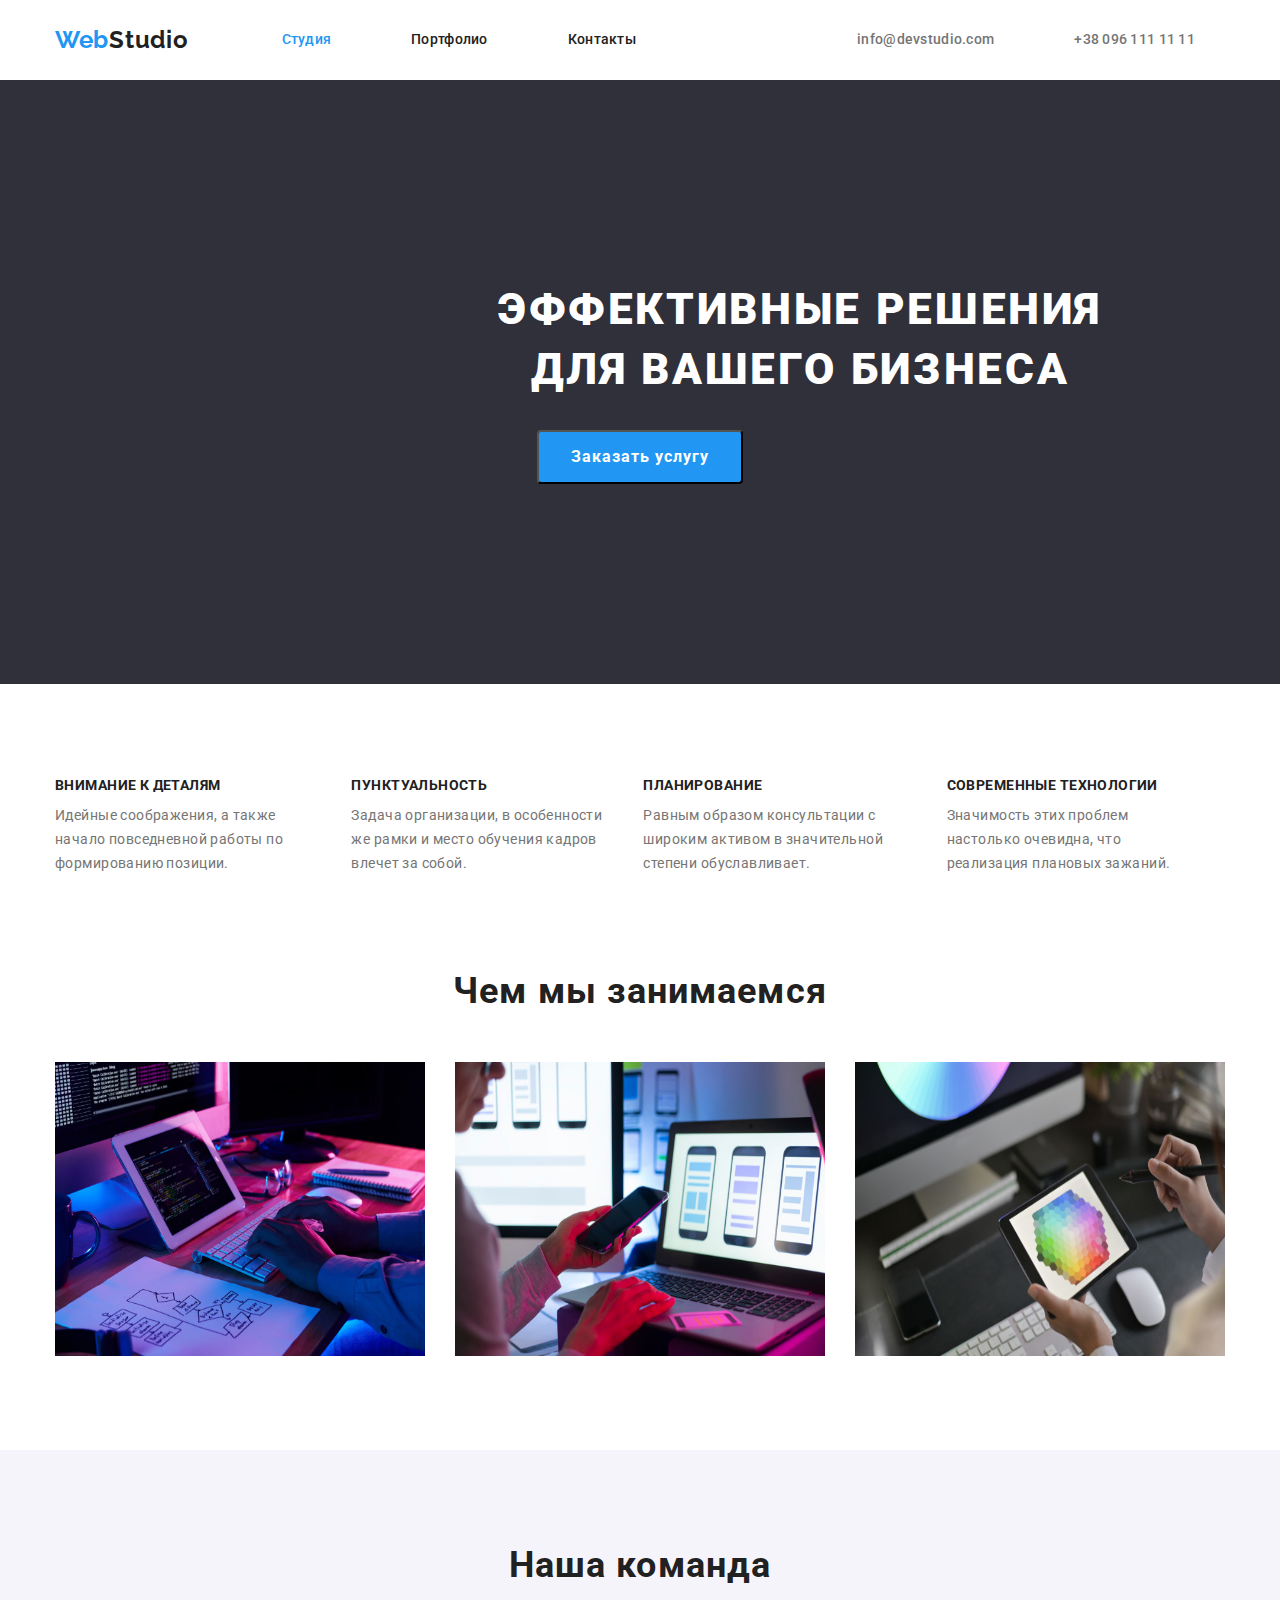
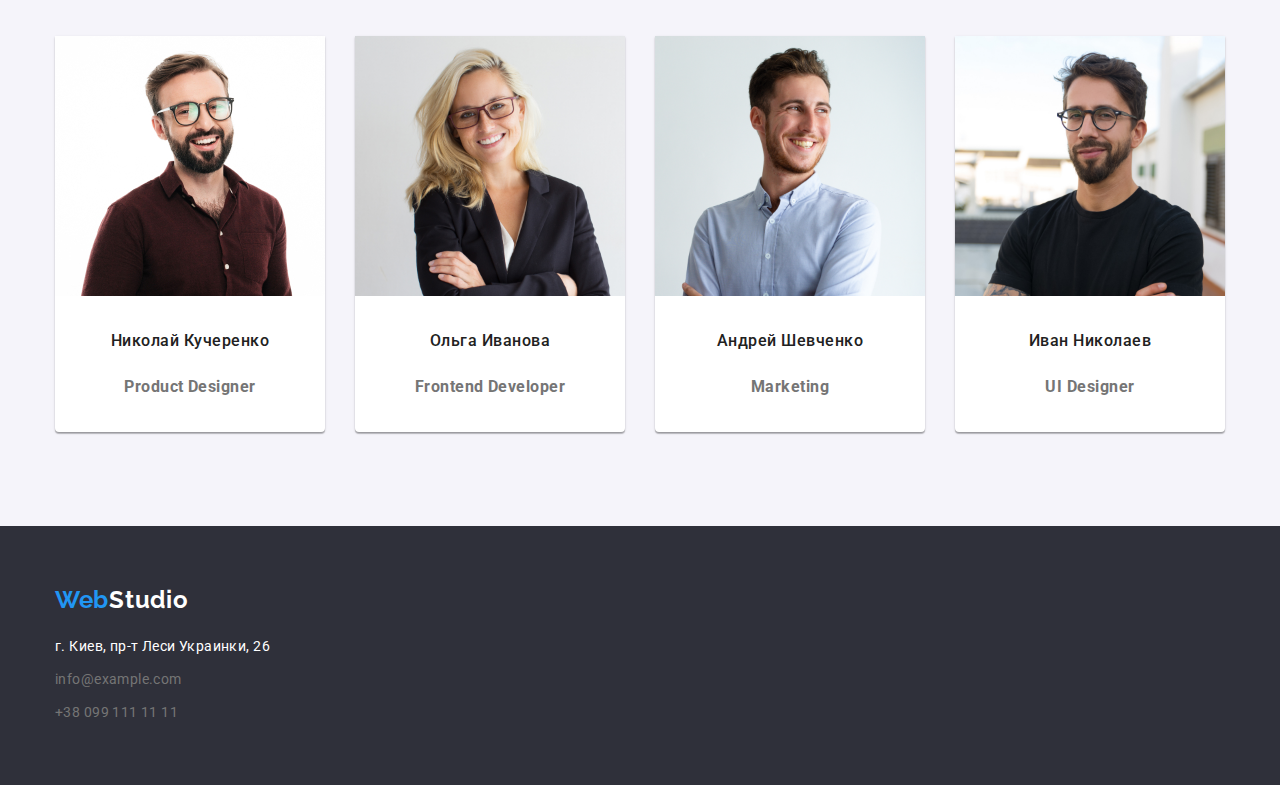
==== index.html @ 27f50253 "якоря" ====
<!DOCTYPE html>
<html lang="ru">
<head>
    <meta charset="UTF-8">
    <meta name="viewport" content="width=device-width, initial-scale=1.0">
    <title>Студия</title>
    <link rel="stylesheet" href="https://cdnjs.cloudflare.com/ajax/libs/modern-normalize/1.0.0/modern-normalize.min.css">
    <link href="https://fonts.googleapis.com/css2?family=Raleway:wght@700&display=swap" rel="stylesheet">
    <link href="https://fonts.googleapis.com/css2?family=Roboto:wght@400;500;700;900&display=swap" rel="stylesheet">    
    <link rel="stylesheet" href="./css/styles.css">
    <link rel="stylesheet" href="./css/styles.css">
</head>
<body>
    <header>
        <!--Логотип header-->
        <div class="main container">
            <a href="./index.html"><span class="logo-link current">Web</span><span class="logo-link">Studio</span></a>
            <nav class="nav">
                <ul class="nav-list">
                    <li class="item"><a href="./index.html" class="link current">
                        Студия</a></li>
                    <li class="item"><a href="./portfolio.html" class="link">Портфолио</a></li>
                    <li class="item"><a href="#contacts" class="link" >Контакты</a></li>
                </ul>
            </nav>
    
            <!--Контакты-->
            <ul class="contacts-list">
                <li class="item"> 
                    <a href="mailto:info@devstudio.com" class="contacts link"> 
    <!--                     <img src="./images/envelope.jpg" alt="конверт" />
    -->                    info@devstudio.com 
                    </a>
                </li>
                <li class="item">
                    <a href="tel:+380961111111" class="contacts link"> 
    <!--                     <img src="./images/phone.png" alt="тел" />
    -->                    +38 096 111 11 11 
                    </a>
                </li>
            </ul>
        </div>
        
    </header>

    <main>
         <!--Герой-->
    <section class="hero">
        <h1 class="hero-title">Эффективные решения для вашего бизнеса</h1>
        <button type="button" class="hero-btn">Заказать услугу</button>
    </section>

    <!--Чем можем похвастаться-->
    <section>
        <div class="features container">
            <h2 hidden>Особенности</h2>
            <ul class="features-list">
                <li class="item">
    <!--                 <img src="./images/Vector1.png" alt="тарелка">
    -->                    <p class="title"> Внимание к деталям </p>
                        <p class="title-text">Идейные соображения, а также начало повседневной работы по формированию позиции.</p>
                </li>
                <li class="item">
    <!--                 <img src="./images/Vector2.png" alt="часы">
    -->                    <p class="title">Пунктуальность</p>
                        <p class="title-text">Задача организации, в особенности же рамки и место обучения кадров влечет за собой.</p>
                </li>
                <li class="item">
    <!--                 <img src="./images/Vector3.png" alt="комп">
    -->                <p class="title">Планирование</p>
                    <p class="title-text">Равным образом консультации с широким активом в значительной степени обуславливает.</p>
            </li>
                <li class="item">
    <!--                 <img src="./images/Vector4.png" alt="космонавт">
    -->                <p class="title">Современные технологии</p>
                    <p class="title-text">Значимость этих проблем настолько очевидна, что реализация плановых зажаний.</p>
            </li>
            </ul>
        </div>
    </section>

    <!--Чем мы занимаемся-->
    <section class="container work">
        <h2 class="heading">Чем мы занимаемся</h2>
        <ul class="work-list">
            <li class="work-list-item">
                <a href="">
                    <img src="./images/photo1.jpg" alt="лаптоп" width="370" height="294" >
<!--                     <span>Десктопные приложения</span>
 -->                </a>
            </li>
            <li class="work-list-item">
                <a href="">
                    <img src="./images/photo2.jpg" alt="тел"  width="370" height="294" >
<!--                     <span>Мобильные приложения</span>
 -->                </a>
            </li>
            <li class="work-list-item">
                <a href="">
                    <img src="./images/photo3.jpg" alt="экран"  width="370" height="294">
<!--                     <span>Дизайнерские решения</span>
 -->                </a>
            </li>
        </ul>
    </section>

    <!--Наша команда-->
    <section class="team ">
        <div class="container">
            <h2 class="heading">Наша команда</h2>
            <ul class="team-container">
            <!--Николай Кучеренко-->
            <li class="team-item">
            
                <img src="./images/our-team/photo1.1.jpg" alt="парень в синей рубашке" width="270" height="260">
                
                    <h3 class="team name">Николай Кучеренко</h3>
                    <h4 class="team profession">Product Designer</h4>
                <!-- <ul>
                    <li>
                        <a href="https://www.instagram.com" target="_blank"><img src="./images/instagram.png" alt="инста"></a>
                    </li>
                    <li>
                        <a href="https://www.twitter.com" target="_blank"><img src="./images/twitter.png" alt="твиттер"></a>
                    </li>
                    <li>
                        <a href="https://www.facebook.com" target="_blank"><img src="./images/Fb.png" alt="фб"></a>
                    </li>
                    <li>
                        <a href="https://www.linkedin.com/" target="_blank"><img src="./images/linkedin.png" alt="линкедин"></a>
                    </li>
                </ul> -->
            </li>

            <!--Ольга Иванова-->
            <li class="team-item">
                <img src="./images/our-team/photo1.2.jpg" alt="девушка в свитере" width="270" height="260">
                <h3 class="team name">Ольга Иванова</h3>
                <h4 class="team profession">Frontend Developer</h4>
               <!--  <ul>
                    <li>
                        <a href="https://www.instagram.com" target="_blank"><img src="./images/instagram.png" alt="инста"></a>
                    </li>
                    <li>
                        <a href="https://www.twitter.com" target="_blank"><img src="./images/twitter.png" alt="твиттер"></a>
                    </li>
                    <li>
                        <a href="https://www.facebook.com" target="_blank"><img src="./images/Fb.png" alt="фб"></a>
                    </li>
                    <li>
                        <a href="https://www.linkedin.com/" target="_blank"><img src="./images/linkedin.png" alt="линкедин"></a>
                    </li>
                </ul> -->
            </li>


            <!--Андрей Шевченко-->
            <li class="team-item">
                <img src="./images/our-team/photo1.3.jpg" alt="парень в футболке серой" width="270" height="260">
                <h3 class="team name">Андрей Шевченко</h3>
                <h4 class="team profession">Marketing</h4>
                <!-- <ul>
                    <li>
                        <a href="https://www.instagram.com" target="_blank"><img src="./images/instagram.png" alt="инста"></a>
                    </li>
                    <li>
                        <a href="https://www.twitter.com" target="_blank"><img src="./images/twitter.png" alt="твиттер"></a>
                    </li>
                    <li>
                        <a href="https://www.facebook.com" target="_blank"><img src="./images/Fb.png" alt="фб"></a>
                    </li>
                    <li>
                        <a href="https://www.linkedin.com/" target="_blank"><img src="./images/linkedin.png" alt="линкедин"></a>
                    </li>
                </ul> -->
            </li>

            <!--Иван Николаев-->
            <li class="team-item">
                <img src="./images/our-team/photo1.4.jpg" alt="парень в футболке белой" width="270" height="260">
                <h3 class="team name">Иван Николаев</h3>
                <h4 class="team profession">UI Designer</h4>
               <!--  <ul>
                    <li>
                        <a href="https://www.instagram.com" target="_blank"><img src="./images/instagram.png" alt="инста"></a>
                    </li>
                    <li>
                        <a href="https://www.twitter.com" target="_blank"><img src="./images/twitter.png" alt="твиттер"></a>
                    </li>
                    <li>
                        <a href="https://www.facebook.com" target="_blank"><img src="./images/Fb.png" alt="фб"></a>
                    </li>
                    <li>
                        <a href="https://www.linkedin.com/" target="_blank"><img src="./images/linkedin.png" alt="линкедин"></a>
                    </li>
                </ul> -->
            </li>

            </ul>
        </div>
    </section>

    </main>
   

    <footer class="footer" id="contacts">
        <div class="container">
            <!--адресс-->
            <a  href="./index.html" > <span class="logo-link current">Web</span><span class="logo-link--footer">Studio</span></a>
        </a>
        <address class="address-container">
            <ul>
                <li class="address map">г. Киев, пр-т Леси Украинки, 26</li>
                <li class="address">info@example.com</li>
                <li class="address">+38 099 111 11 11</li>
            </ul>            
        </address>

        <!-- присоединяйтесь
        <div>
            <p>Присоединяйтесь</p>
            <ul>
                <li>
                    <a href="https://www.instagram.com" target="_blank"><img src="./images/instagram.png" alt="инста"></a>
                </li>
                <li>
                    <a href="https://www.twitter.com" target="_blank" ><img src="./images/twitter.png" alt="твиттер"></a>
                </li>
                <li>
                    <a href="https://www.facebook.com" target="_blank"><img src="./images/Fb.png" alt="фб"></a>
                </li>
                <li>
                    <a href="https://www.linkedin.com/" target="_blank"><img src="./images/linkedin.png" alt="линкедин"></a>
                </li>
            </ul>

        </div>

        Подпишись на рассылку
        <div>
            <strong>Подпишись на рассылку</strong>
            <form action="">
                <input type="email" name="Email" value="email" >
                <input type="submit" value="Подписаться"> 
                <img src="./images/samoletik.png" alt="самолетик">
            </form>
        </div> -->
        </div>
    </footer>
</body>
</html>
---- css/styles.css ----
/* === ОБЩИЕ НАСТРОЙКИ ===*/
*,
*::before,
**::after,
{
  padding: 0;
  margin: 0;
  box-sizing: border-box;
}

html{
  box-sizing: inherit;
}

img{
  display: block;
}

ul{
  padding: 0px;
  margin: 0px;
  list-style: none;
}

a{
  text-decoration: none;
}

.container{
  width: 1200px;
  margin-right: auto;
  margin-left: auto;
  padding-left: 15px;
  padding-right: 15px;


}

.no-padding{
  padding-top: 0;
  padding-bottom: 0;
}

.list, 
.item{
  margin: 0px;
  margin-bottom: 0px;
}
:root{
  --text-color: #757575;
  --title-color: #212121;
  --accent-color: #2196F3;
  --white-color: #FFFFFF;
  --hero-bg: #2F303A;
  --main-bg: #E5E5E5;
  --team-bg: #F5F4FA;
  --header-bg: #ffffff;
  --address-color: #rgba(255, 255, 255, 0.6);
}

body{
  color: var(--text-color);
  background-color: var(--header-bg);

  font-family: Roboto;
  font-style: 400;
  font-weight: 400;
  font-size: 14px;
  line-height: 1.71;
  letter-spacing: 0.03em;
}

/* === HEADER ===*/
.logo-link, .logo-link--footer{
  font-family: "Raleway", sans-serif;
  font-style: normal;
  font-weight: bold;
  font-size: 24px;
  line-height: 28px;
  letter-spacing: 0.03em;
}

.logo-link{
  color: var(--title-color);
}
.logo-link--footer{
  color: var(--white-color);
} 
/*=== строка с навигацией Студия Портфолио Контакты ====*/
/*=== контакты ===*/
.main.container{
  display: flex;
  align-items:center;
}

.nav-list{
  margin-left: 93px;  
  display: flex;
}

.contacts-list{
  display: flex;
  margin-left: auto;
}

.nav-list .item + .item,
.contacts-list .item +.item{
  margin-left: 50px;
}

.link,
.nav:visited{
  display: block;
  color: var(--title-color);
  padding-top: 32px;
  padding-bottom: 32px;
}

.link:hover,
.link:focus,
.current,
.contacts:hover,
.contacts:focus{
  color: var(--accent-color)
}

.contacts{
  color:var(--text-color);
}

header{
  font-weight: 500;
  font-size: 14px;
  line-height: 1.14;
  letter-spacing: 0.02em;
}

/* === HERO ===*/
.hero-title{
  width: 696px;
  margin: auto auto;
  font-weight: 900;
  font-size: 44px;
  line-height: 1.36;
  text-align: center;
  letter-spacing: 0.06em;
  text-transform: uppercase;
  color: var(--white-color);

  margin-top: 0px;
  margin-bottom: 30px;
}

.hero{
  background-color: var(--hero-bg);
  text-align: center;
  padding: 200px 452px;


}

.hero-btn{
  font-weight: 700;
  font-size: 16px;
  line-height: 1.875;
  align-items: center;
  text-align: center;
  letter-spacing: 0.06em;
  background-color: var(--accent-color);
  color: var(--white-color);
  border-radius: 4px;
  padding: 10px 32px;
}

.item{
  margin-right:30px;
}

.hero-btn:hover,
.hero-btn:focus{
  color: var(--title-color);
  box-shadow: 0px 3px 1px rgba(0, 0, 0, 0.1), 0px 1px 2px rgba(0, 0, 0, 0.08), 0px 2px 2px rgba(0, 0, 0, 0.12);
}

/*=== ОСОБЕННОСТИ ===*/
.features-list>.text-title{
  width: 270px;

}
.features-list,
.work-list{
  display: flex;
}

.title-text:not(:last-child){
  margin: 0 30px 0 0;
}
/* ===OUR TEAM===*/
.team{
  background-color: var(--team-bg);
}

.title{
  margin-top: 0px;
  margin-bottom: 10px;

  font-weight: 700;
  font-size: 14px;
  line-height: 1.14;
  letter-spacing: 0.03em;
  text-transform: uppercase;
  color: var(--title-color);
}

.title-text{
  font-size: 14px;
  line-height: 1.714;
  letter-spacing: 0.03em;
  color: var(--text-color);
  margin: 0px 0px;
}

.features.container{
  padding-top: 94px;
  padding-bottom: 94px;
}

/* === ЧЕМ МЫ ЗАНИМАЕМСЯ ===*/
.work-list{
  display: flex;
}

.heading{
  font-weight: bold;
  font-size: 36px;
  line-height: 42px;
  text-align: center;
  letter-spacing: 0.03em;
  color:var(--title-color);

  margin-bottom: 50px;
  margin-top: 0;
}

/* === works ===*/
.work-list-item:not(:last-child) {
  display: flex;
  align-items: flex-start;
  margin-right: 30px;
}

.container.work{
  padding-bottom: 94px;
}


/*=== OUR TEAM ===*/
.team-container{
  display: flex;
  flex-wrap: wrap;
  justify-content: space-between;
}

.team .container {
  padding-top: 94px;
  padding-bottom: 94px;
  margin-top: 0;
  margin-bottom: 0;
}
.team-item{
  background: #FFFFFF;
  box-shadow: 0px 1px 3px rgba(0, 0, 0, 0.12), 0px 1px 1px rgba(0, 0, 0, 0.14), 0px 2px 1px rgba(0, 0, 0, 0.2);
  border-radius: 0px 0px 4px 4px;
}

.team{
  font-size: 16px;
  line-height: 1.875;
  text-align: center;
  letter-spacing: 0.03em;

}
.name{
  margin-top: 30px;
  margin-bottom: 16px;
  font-weight: 500;
  color: var(--title-color);
  background-color: transparent;
  }
.profession{
  margin-top: 0;
  margin-bottom: 30px;
  color: var(--text-color);
  background-color: transparent;
}

.footer{
  text-transform: none;
  text-decoration: none;
  font-size: 14px;
  line-height: 1.71;
  letter-spacing: 0.03em;
  color: var(--address-color);
  background-color: var(--hero-bg);
}
.footer .container{
  padding-top: 60px;
  padding-bottom: 60px;
  font-style: normal;
}
.address-container{
  margin-top: 20px;
}

.address.map{
  color: var(--white-color);
  margin-bottom: 9px;
}
.address:not(:last-child){
  margin-bottom: 9px;
}
address{
  font-style: normal;
}
---- css/styles.css ----
/* === ОБЩИЕ НАСТРОЙКИ ===*/
*,
*::before,
**::after,
{
  padding: 0;
  margin: 0;
  box-sizing: border-box;
}

html{
  box-sizing: inherit;
}

img{
  display: block;
}

ul{
  padding: 0px;
  margin: 0px;
  list-style: none;
}

a{
  text-decoration: none;
}

.container{
  width: 1200px;
  margin-right: auto;
  margin-left: auto;
  padding-left: 15px;
  padding-right: 15px;


}

.no-padding{
  padding-top: 0;
  padding-bottom: 0;
}

.list, 
.item{
  margin: 0px;
  margin-bottom: 0px;
}
:root{
  --text-color: #757575;
  --title-color: #212121;
  --accent-color: #2196F3;
  --white-color: #FFFFFF;
  --hero-bg: #2F303A;
  --main-bg: #E5E5E5;
  --team-bg: #F5F4FA;
  --header-bg: #ffffff;
  --address-color: #rgba(255, 255, 255, 0.6);
}

body{
  color: var(--text-color);
  background-color: var(--header-bg);

  font-family: Roboto;
  font-style: 400;
  font-weight: 400;
  font-size: 14px;
  line-height: 1.71;
  letter-spacing: 0.03em;
}

/* === HEADER ===*/
.logo-link, .logo-link--footer{
  font-family: "Raleway", sans-serif;
  font-style: normal;
  font-weight: bold;
  font-size: 24px;
  line-height: 28px;
  letter-spacing: 0.03em;
}

.logo-link{
  color: var(--title-color);
}
.logo-link--footer{
  color: var(--white-color);
} 
/*=== строка с навигацией Студия Портфолио Контакты ====*/
/*=== контакты ===*/
.main.container{
  display: flex;
  align-items:center;
}

.nav-list{
  margin-left: 93px;  
  display: flex;
}

.contacts-list{
  display: flex;
  margin-left: auto;
}

.nav-list .item + .item,
.contacts-list .item +.item{
  margin-left: 50px;
}

.link,
.nav:visited{
  display: block;
  color: var(--title-color);
  padding-top: 32px;
  padding-bottom: 32px;
}

.link:hover,
.link:focus,
.current,
.contacts:hover,
.contacts:focus{
  color: var(--accent-color)
}

.contacts{
  color:var(--text-color);
}

header{
  font-weight: 500;
  font-size: 14px;
  line-height: 1.14;
  letter-spacing: 0.02em;
}

/* === HERO ===*/
.hero-title{
  width: 696px;
  margin: auto auto;
  font-weight: 900;
  font-size: 44px;
  line-height: 1.36;
  text-align: center;
  letter-spacing: 0.06em;
  text-transform: uppercase;
  color: var(--white-color);

  margin-top: 0px;
  margin-bottom: 30px;
}

.hero{
  background-color: var(--hero-bg);
  text-align: center;
  padding: 200px 452px;


}

.hero-btn{
  font-weight: 700;
  font-size: 16px;
  line-height: 1.875;
  align-items: center;
  text-align: center;
  letter-spacing: 0.06em;
  background-color: var(--accent-color);
  color: var(--white-color);
  border-radius: 4px;
  padding: 10px 32px;
}

.item{
  margin-right:30px;
}

.hero-btn:hover,
.hero-btn:focus{
  color: var(--title-color);
  box-shadow: 0px 3px 1px rgba(0, 0, 0, 0.1), 0px 1px 2px rgba(0, 0, 0, 0.08), 0px 2px 2px rgba(0, 0, 0, 0.12);
}

/*=== ОСОБЕННОСТИ ===*/
.features-list>.text-title{
  width: 270px;

}
.features-list,
.work-list{
  display: flex;
}

.title-text:not(:last-child){
  margin: 0 30px 0 0;
}
/* ===OUR TEAM===*/
.team{
  background-color: var(--team-bg);
}

.title{
  margin-top: 0px;
  margin-bottom: 10px;

  font-weight: 700;
  font-size: 14px;
  line-height: 1.14;
  letter-spacing: 0.03em;
  text-transform: uppercase;
  color: var(--title-color);
}

.title-text{
  font-size: 14px;
  line-height: 1.714;
  letter-spacing: 0.03em;
  color: var(--text-color);
  margin: 0px 0px;
}

.features.container{
  padding-top: 94px;
  padding-bottom: 94px;
}

/* === ЧЕМ МЫ ЗАНИМАЕМСЯ ===*/
.work-list{
  display: flex;
}

.heading{
  font-weight: bold;
  font-size: 36px;
  line-height: 42px;
  text-align: center;
  letter-spacing: 0.03em;
  color:var(--title-color);

  margin-bottom: 50px;
  margin-top: 0;
}

/* === works ===*/
.work-list-item:not(:last-child) {
  display: flex;
  align-items: flex-start;
  margin-right: 30px;
}

.container.work{
  padding-bottom: 94px;
}


/*=== OUR TEAM ===*/
.team-container{
  display: flex;
  flex-wrap: wrap;
  justify-content: space-between;
}

.team .container {
  padding-top: 94px;
  padding-bottom: 94px;
  margin-top: 0;
  margin-bottom: 0;
}
.team-item{
  background: #FFFFFF;
  box-shadow: 0px 1px 3px rgba(0, 0, 0, 0.12), 0px 1px 1px rgba(0, 0, 0, 0.14), 0px 2px 1px rgba(0, 0, 0, 0.2);
  border-radius: 0px 0px 4px 4px;
}

.team{
  font-size: 16px;
  line-height: 1.875;
  text-align: center;
  letter-spacing: 0.03em;

}
.name{
  margin-top: 30px;
  margin-bottom: 16px;
  font-weight: 500;
  color: var(--title-color);
  background-color: transparent;
  }
.profession{
  margin-top: 0;
  margin-bottom: 30px;
  color: var(--text-color);
  background-color: transparent;
}

.footer{
  text-transform: none;
  text-decoration: none;
  font-size: 14px;
  line-height: 1.71;
  letter-spacing: 0.03em;
  color: var(--address-color);
  background-color: var(--hero-bg);
}
.footer .container{
  padding-top: 60px;
  padding-bottom: 60px;
  font-style: normal;
}
.address-container{
  margin-top: 20px;
}

.address.map{
  color: var(--white-color);
  margin-bottom: 9px;
}
.address:not(:last-child){
  margin-bottom: 9px;
}
address{
  font-style: normal;
}
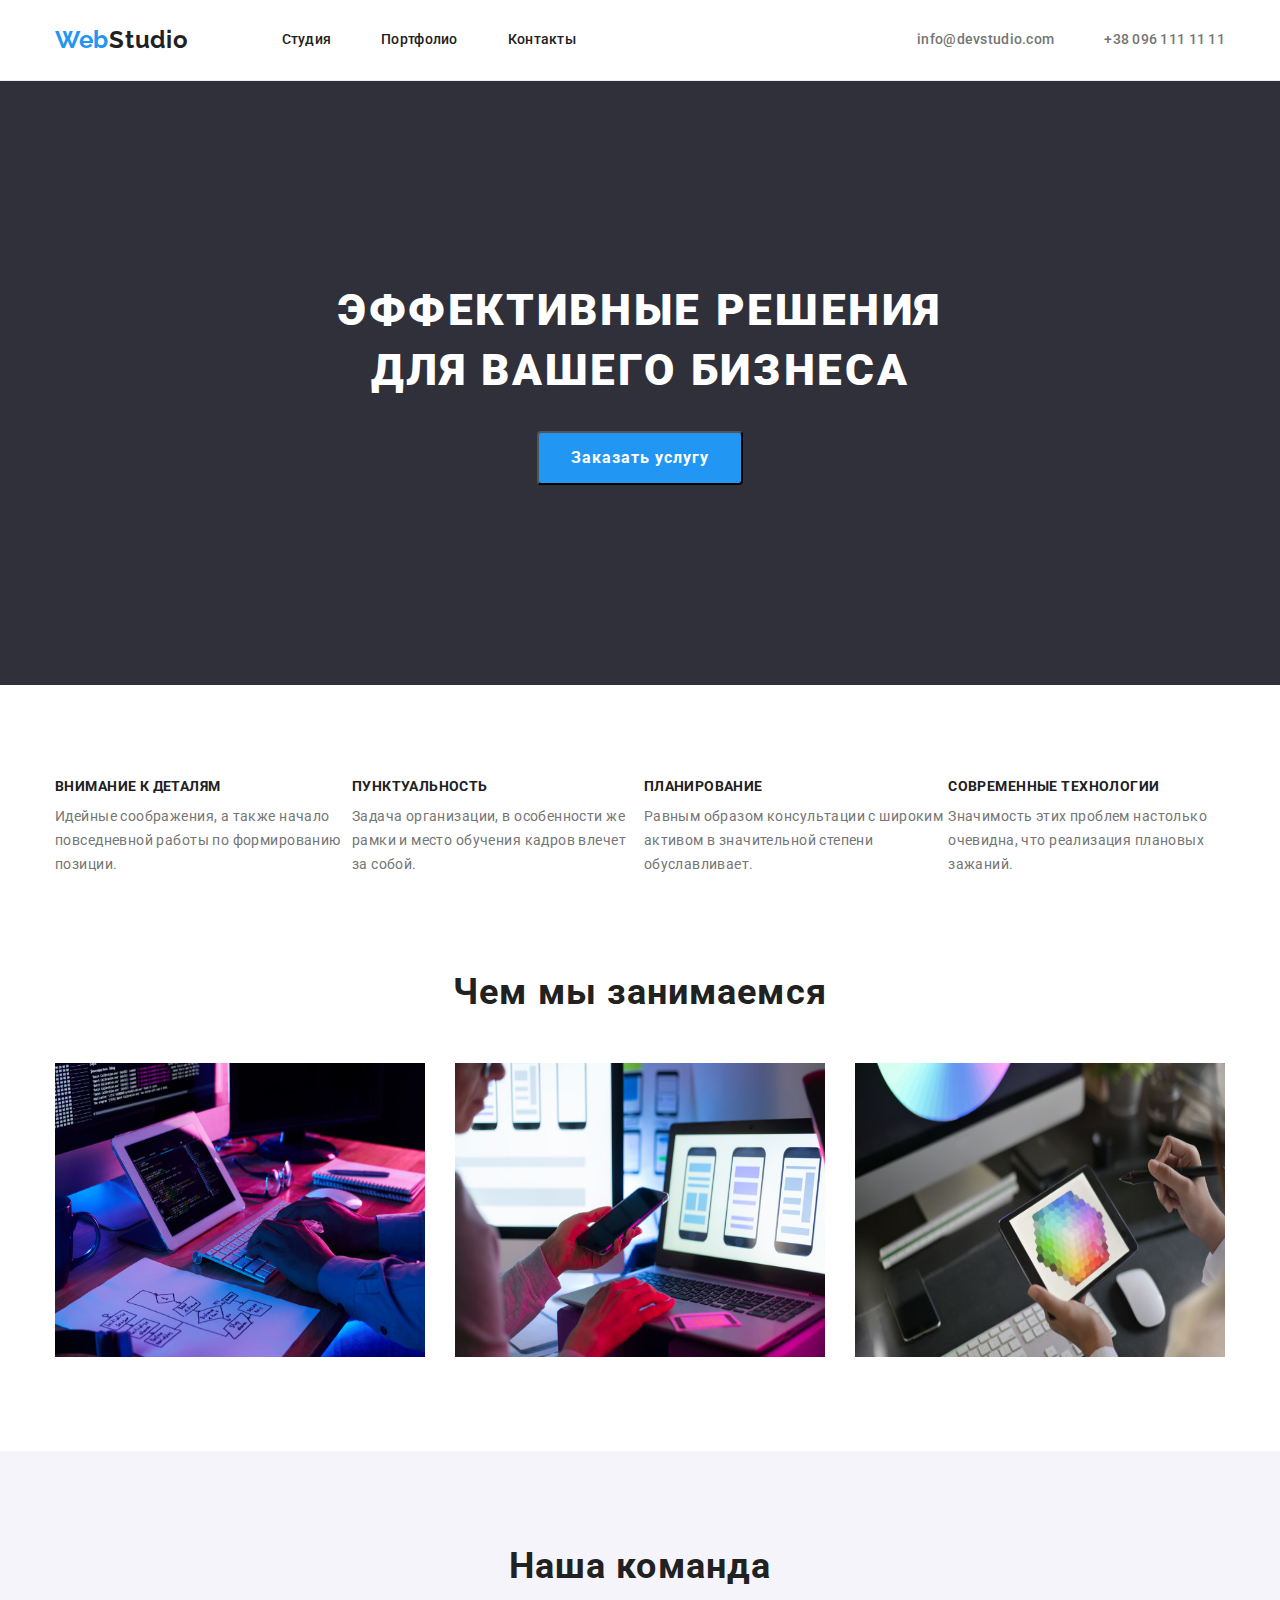
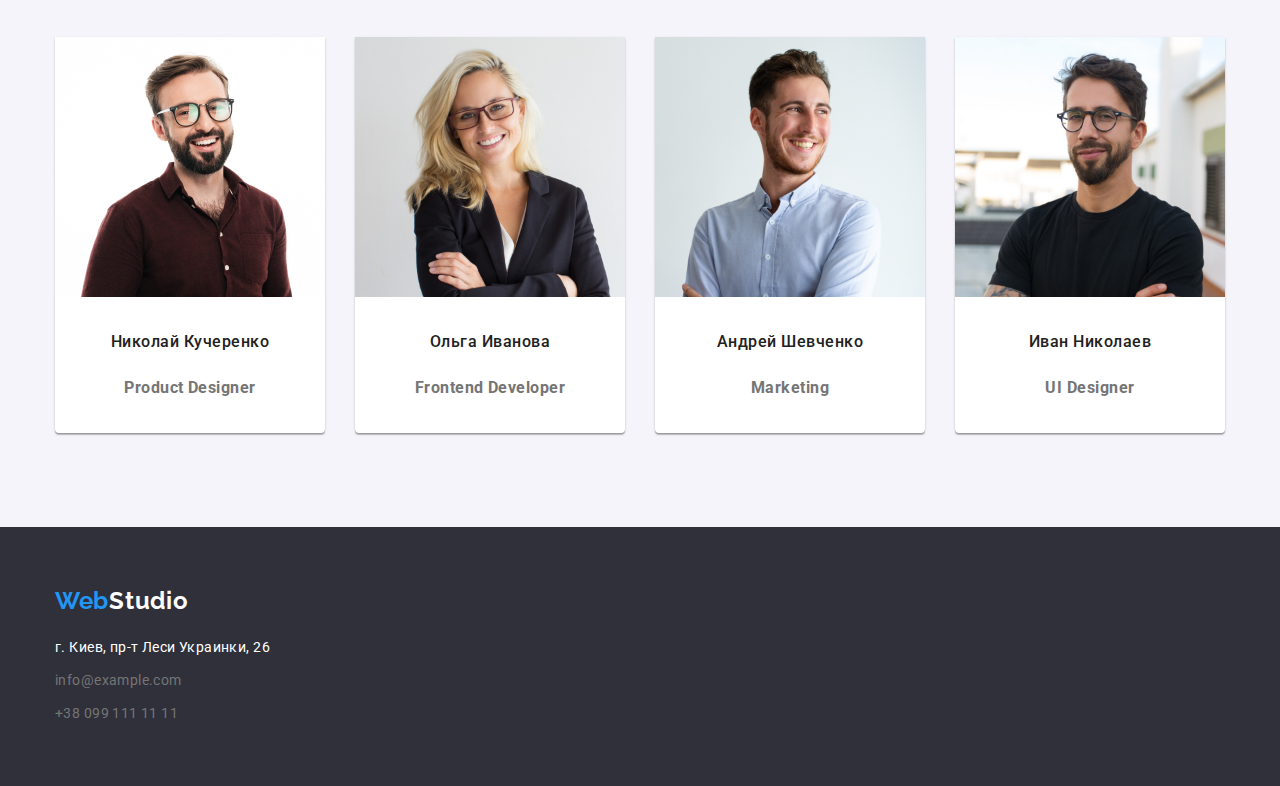
==== commit a54e6aae: "после правок ментора" ====
--- a/index.html
+++ b/index.html
@@ -7,7 +7,6 @@
     <link rel="stylesheet" href="https://cdnjs.cloudflare.com/ajax/libs/modern-normalize/1.0.0/modern-normalize.min.css">
     <link href="https://fonts.googleapis.com/css2?family=Raleway:wght@700&display=swap" rel="stylesheet">
     <link href="https://fonts.googleapis.com/css2?family=Roboto:wght@400;500;700;900&display=swap" rel="stylesheet">    
-    <link rel="stylesheet" href="./css/styles.css">
     <link rel="stylesheet" href="./css/styles.css">
 </head>
 <body>
@@ -28,14 +27,12 @@
             <ul class="contacts-list">
                 <li class="item"> 
                     <a href="mailto:info@devstudio.com" class="contacts link"> 
-    <!--                     <img src="./images/envelope.jpg" alt="конверт" />
-    -->                    info@devstudio.com 
+                        info@devstudio.com 
                     </a>
                 </li>
                 <li class="item">
                     <a href="tel:+380961111111" class="contacts link"> 
-    <!--                     <img src="./images/phone.png" alt="тел" />
-    -->                    +38 096 111 11 11 
+                       +38 096 111 11 11 
                     </a>
                 </li>
             </ul>
@@ -45,42 +42,41 @@
 
     <main>
          <!--Герой-->
-    <section class="hero">
+    <section class="hero-container">
         <h1 class="hero-title">Эффективные решения для вашего бизнеса</h1>
         <button type="button" class="hero-btn">Заказать услугу</button>
     </section>
 
     <!--Чем можем похвастаться-->
-    <section>
+    <section class="features__section">
         <div class="features container">
             <h2 hidden>Особенности</h2>
             <ul class="features-list">
-                <li class="item">
-    <!--                 <img src="./images/Vector1.png" alt="тарелка">
-    -->                    <p class="title"> Внимание к деталям </p>
-                        <p class="title-text">Идейные соображения, а также начало повседневной работы по формированию позиции.</p>
-                </li>
-                <li class="item">
-    <!--                 <img src="./images/Vector2.png" alt="часы">
-    -->                    <p class="title">Пунктуальность</p>
-                        <p class="title-text">Задача организации, в особенности же рамки и место обучения кадров влечет за собой.</p>
-                </li>
-                <li class="item">
-    <!--                 <img src="./images/Vector3.png" alt="комп">
-    -->                <p class="title">Планирование</p>
-                    <p class="title-text">Равным образом консультации с широким активом в значительной степени обуславливает.</p>
-            </li>
-                <li class="item">
-    <!--                 <img src="./images/Vector4.png" alt="космонавт">
-    -->                <p class="title">Современные технологии</p>
-                    <p class="title-text">Значимость этих проблем настолько очевидна, что реализация плановых зажаний.</p>
+                <li class="features-item">
+                <p class="title"> Внимание к деталям </p>
+                <p class="title-text">Идейные соображения, а также начало повседневной работы по формированию позиции.</p>
+                </li>
+                <li class="features-item">
+
+                <p class="title">Пунктуальность</p>
+                <p class="title-text">Задача организации, в особенности же рамки и место обучения кадров влечет за собой.</p>
+                </li>
+                <li class="features-item">
+
+                <p class="title">Планирование</p>
+                <p class="title-text">Равным образом консультации с широким активом в значительной степени обуславливает.</p>
+            </li>
+                <li class="features-item">
+
+                <p class="title">Современные технологии</p>
+                <p class="title-text">Значимость этих проблем настолько очевидна, что реализация плановых зажаний.</p>
             </li>
             </ul>
         </div>
     </section>
 
     <!--Чем мы занимаемся-->
-    <section class="container work">
+    <section class="work__section container">
         <h2 class="heading">Чем мы занимаемся</h2>
         <ul class="work-list">
             <li class="work-list-item">
@@ -203,48 +199,20 @@
     </main>
    
 
-    <footer class="footer" id="contacts">
+    <footer class="footer__section" id="contacts">
         <div class="container">
             <!--адресс-->
-            <a  href="./index.html" > <span class="logo-link current">Web</span><span class="logo-link--footer">Studio</span></a>
+            <a  href="#top" > <span class="logo-link current">Web</span><span class="logo-link--footer">Studio</span></a>
         </a>
         <address class="address-container">
             <ul>
-                <li class="address map">г. Киев, пр-т Леси Украинки, 26</li>
+                <li class="address map">
+                    <a href="https://goo.gl/maps/Ju139H4fdCofPUA69" target="_blank" rel="noopener noreferer"> г. Киев, пр-т Леси Украинки, 26 </a></li>
                 <li class="address">info@example.com</li>
                 <li class="address">+38 099 111 11 11</li>
             </ul>            
         </address>
 
-        <!-- присоединяйтесь
-        <div>
-            <p>Присоединяйтесь</p>
-            <ul>
-                <li>
-                    <a href="https://www.instagram.com" target="_blank"><img src="./images/instagram.png" alt="инста"></a>
-                </li>
-                <li>
-                    <a href="https://www.twitter.com" target="_blank" ><img src="./images/twitter.png" alt="твиттер"></a>
-                </li>
-                <li>
-                    <a href="https://www.facebook.com" target="_blank"><img src="./images/Fb.png" alt="фб"></a>
-                </li>
-                <li>
-                    <a href="https://www.linkedin.com/" target="_blank"><img src="./images/linkedin.png" alt="линкедин"></a>
-                </li>
-            </ul>
-
-        </div>
-
-        Подпишись на рассылку
-        <div>
-            <strong>Подпишись на рассылку</strong>
-            <form action="">
-                <input type="email" name="Email" value="email" >
-                <input type="submit" value="Подписаться"> 
-                <img src="./images/samoletik.png" alt="самолетик">
-            </form>
-        </div> -->
         </div>
     </footer>
 </body>
--- a/css/styles.css
+++ b/css/styles.css
@@ -1,8 +1,7 @@
 /* === ОБЩИЕ НАСТРОЙКИ ===*/
 *,
 *::before,
-**::after,
-{
+**::after{
   padding: 0;
   margin: 0;
   box-sizing: border-box;
@@ -32,8 +31,6 @@
   margin-left: auto;
   padding-left: 15px;
   padding-right: 15px;
-
-
 }
 
 .no-padding{
@@ -44,8 +41,8 @@
 .list, 
 .item{
   margin: 0px;
-  margin-bottom: 0px;
-}
+}
+
 :root{
   --text-color: #757575;
   --title-color: #212121;
@@ -86,6 +83,10 @@
 .logo-link--footer{
   color: var(--white-color);
 } 
+
+.logo-link.current{
+  color: var(--accent-color);
+}
 /*=== строка с навигацией Студия Портфолио Контакты ====*/
 /*=== контакты ===*/
 .main.container{
@@ -118,10 +119,9 @@
 
 .link:hover,
 .link:focus,
-.current,
 .contacts:hover,
 .contacts:focus{
-  color: var(--accent-color)
+  color: var(--accent-color);
 }
 
 .contacts{
@@ -133,6 +133,7 @@
   font-size: 14px;
   line-height: 1.14;
   letter-spacing: 0.02em;
+  border-bottom: 1px solid #ECECEC;
 }
 
 /* === HERO ===*/
@@ -151,12 +152,11 @@
   margin-bottom: 30px;
 }
 
-.hero{
+.hero-container{
   background-color: var(--hero-bg);
   text-align: center;
-  padding: 200px 452px;
-
-
+  padding-top:  200px;
+  padding-bottom: 200px;
 }
 
 .hero-btn{
@@ -172,9 +172,9 @@
   padding: 10px 32px;
 }
 
-.item{
+/* .item{
   margin-right:30px;
-}
+} */
 
 .hero-btn:hover,
 .hero-btn:focus{
@@ -220,7 +220,7 @@
   margin: 0px 0px;
 }
 
-.features.container{
+.features__section{
   padding-top: 94px;
   padding-bottom: 94px;
 }
@@ -237,9 +237,8 @@
   text-align: center;
   letter-spacing: 0.03em;
   color:var(--title-color);
-
+  margin: 0;
   margin-bottom: 50px;
-  margin-top: 0;
 }
 
 /* === works ===*/
@@ -249,7 +248,7 @@
   margin-right: 30px;
 }
 
-.container.work{
+.work__section{
   padding-bottom: 94px;
 }
 
@@ -294,7 +293,7 @@
   background-color: transparent;
 }
 
-.footer{
+.footer__section{
   text-transform: none;
   text-decoration: none;
   font-size: 14px;
@@ -302,17 +301,16 @@
   letter-spacing: 0.03em;
   color: var(--address-color);
   background-color: var(--hero-bg);
-}
-.footer .container{
   padding-top: 60px;
   padding-bottom: 60px;
   font-style: normal;
 }
+
 .address-container{
   margin-top: 20px;
 }
 
-.address.map{
+.address.map >a{
   color: var(--white-color);
   margin-bottom: 9px;
 }
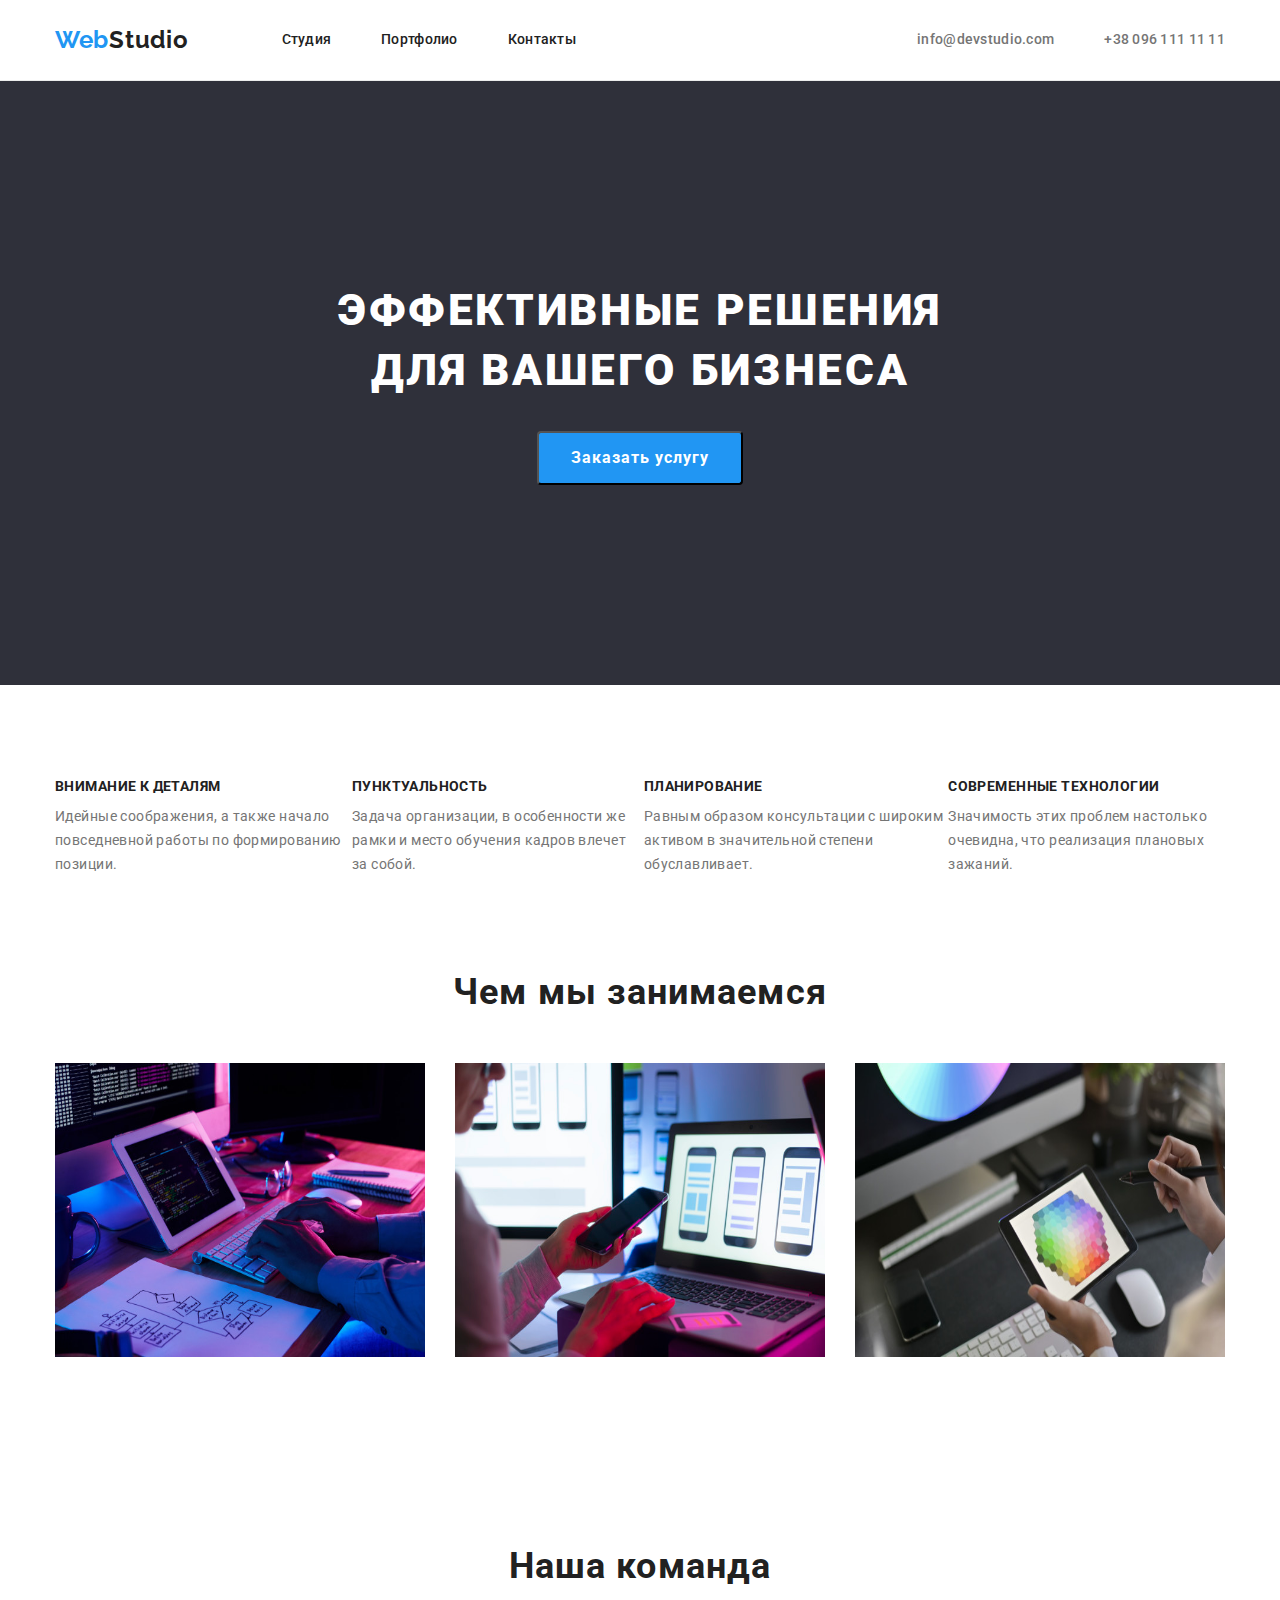
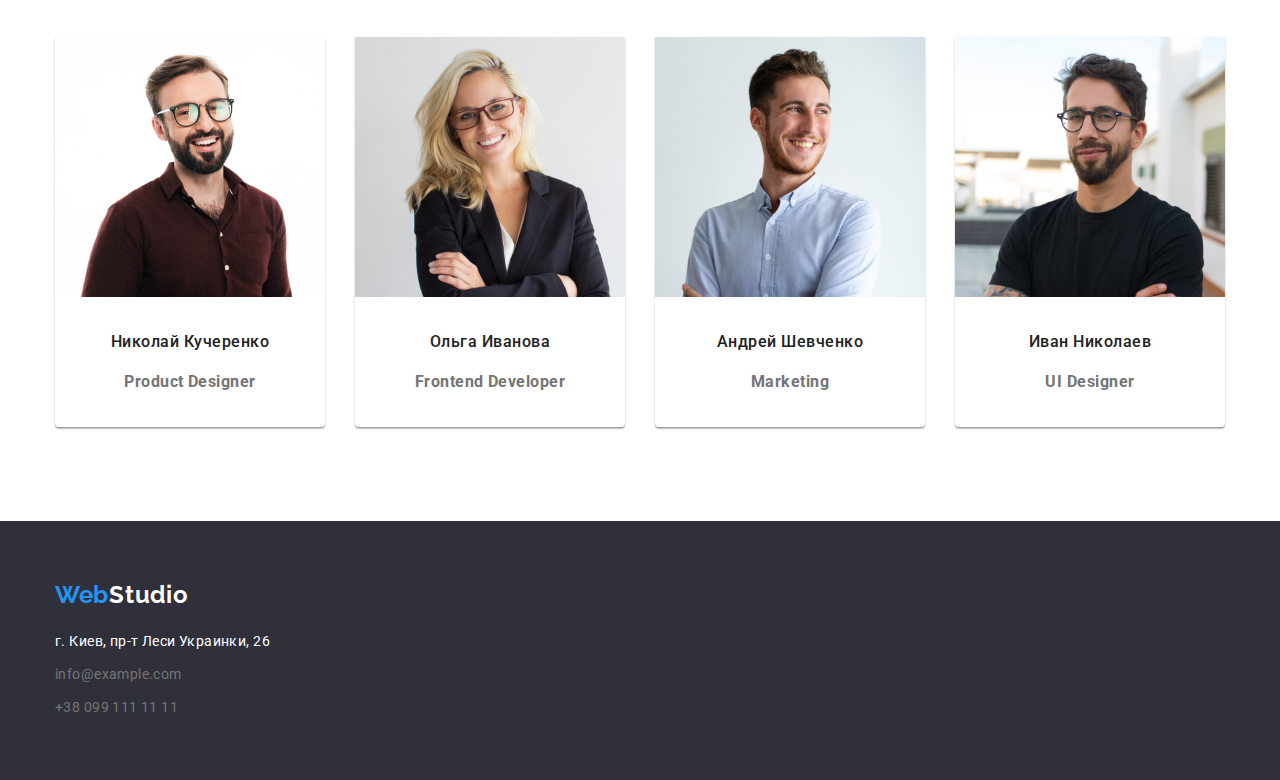
==== commit 346c592d: "после заметок ментора" ====
--- a/index.html
+++ b/index.html
@@ -1,14 +1,17 @@
 <!DOCTYPE html>
 <html lang="ru">
+
 <head>
     <meta charset="UTF-8">
     <meta name="viewport" content="width=device-width, initial-scale=1.0">
     <title>Студия</title>
-    <link rel="stylesheet" href="https://cdnjs.cloudflare.com/ajax/libs/modern-normalize/1.0.0/modern-normalize.min.css">
+    <link rel="stylesheet"
+        href="https://cdnjs.cloudflare.com/ajax/libs/modern-normalize/1.0.0/modern-normalize.min.css">
     <link href="https://fonts.googleapis.com/css2?family=Raleway:wght@700&display=swap" rel="stylesheet">
-    <link href="https://fonts.googleapis.com/css2?family=Roboto:wght@400;500;700;900&display=swap" rel="stylesheet">    
+    <link href="https://fonts.googleapis.com/css2?family=Roboto:wght@400;500;700;900&display=swap" rel="stylesheet">
     <link rel="stylesheet" href="./css/styles.css">
 </head>
+
 <body>
     <header>
         <!--Логотип header-->
@@ -17,203 +20,211 @@
             <nav class="nav">
                 <ul class="nav-list">
                     <li class="item"><a href="./index.html" class="link current">
-                        Студия</a></li>
+                            Студия</a></li>
                     <li class="item"><a href="./portfolio.html" class="link">Портфолио</a></li>
-                    <li class="item"><a href="#contacts" class="link" >Контакты</a></li>
+                    <li class="item"><a href="#contacts" class="link">Контакты</a></li>
                 </ul>
             </nav>
-    
+
             <!--Контакты-->
             <ul class="contacts-list">
-                <li class="item"> 
-                    <a href="mailto:info@devstudio.com" class="contacts link"> 
-                        info@devstudio.com 
+                <li class="item">
+                    <a href="mailto:info@devstudio.com" class="contacts link">
+                        info@devstudio.com
                     </a>
                 </li>
                 <li class="item">
-                    <a href="tel:+380961111111" class="contacts link"> 
-                       +38 096 111 11 11 
+                    <a href="tel:+380961111111" class="contacts link">
+                        +38 096 111 11 11
                     </a>
                 </li>
             </ul>
         </div>
-        
+
     </header>
 
     <main>
-         <!--Герой-->
-    <section class="hero-container">
-        <h1 class="hero-title">Эффективные решения для вашего бизнеса</h1>
-        <button type="button" class="hero-btn">Заказать услугу</button>
-    </section>
-
-    <!--Чем можем похвастаться-->
-    <section class="features__section">
-        <div class="features container">
-            <h2 hidden>Особенности</h2>
-            <ul class="features-list">
-                <li class="features-item">
-                <p class="title"> Внимание к деталям </p>
-                <p class="title-text">Идейные соображения, а также начало повседневной работы по формированию позиции.</p>
-                </li>
-                <li class="features-item">
-
-                <p class="title">Пунктуальность</p>
-                <p class="title-text">Задача организации, в особенности же рамки и место обучения кадров влечет за собой.</p>
-                </li>
-                <li class="features-item">
-
-                <p class="title">Планирование</p>
-                <p class="title-text">Равным образом консультации с широким активом в значительной степени обуславливает.</p>
-            </li>
-                <li class="features-item">
-
-                <p class="title">Современные технологии</p>
-                <p class="title-text">Значимость этих проблем настолько очевидна, что реализация плановых зажаний.</p>
-            </li>
+        <!--Герой-->
+        <section class="hero-container">
+            <h1 class="hero-title">Эффективные решения для вашего бизнеса</h1>
+            <button type="button" class="hero-btn">Заказать услугу</button>
+        </section>
+
+        <!--Чем можем похвастаться-->
+        <section class="features__section">
+            <div class="features container">
+                <h2 hidden>Особенности</h2>
+                <ul class="features-list">
+                    <li class="features-item">
+                        <p class="title"> Внимание к деталям </p>
+                        <p class="title-text">Идейные соображения, а также начало повседневной работы по формированию
+                            позиции.</p>
+                    </li>
+                    <li class="features-item">
+
+                        <p class="title">Пунктуальность</p>
+                        <p class="title-text">Задача организации, в особенности же рамки и место обучения кадров влечет
+                            за собой.</p>
+                    </li>
+                    <li class="features-item">
+
+                        <p class="title">Планирование</p>
+                        <p class="title-text">Равным образом консультации с широким активом в значительной степени
+                            обуславливает.</p>
+                    </li>
+                    <li class="features-item">
+
+                        <p class="title">Современные технологии</p>
+                        <p class="title-text">Значимость этих проблем настолько очевидна, что реализация плановых
+                            зажаний.</p>
+                    </li>
+                </ul>
+            </div>
+        </section>
+
+        <!--Чем мы занимаемся-->
+        <section class="work__section container">
+            <h2 class="heading">Чем мы занимаемся</h2>
+            <ul class="work-list">
+                <li class="work-list-item">
+                    <a href="">
+                        <img src="./images/photo1.jpg" alt="лаптоп" width="370" height="294">
+                        <!--                     <span>Десктопные приложения</span>
+ --> </a>
+                </li>
+                <li class="work-list-item">
+                    <a href="">
+                        <img src="./images/photo2.jpg" alt="тел" width="370" height="294">
+                        <!--                     <span>Мобильные приложения</span>
+ --> </a>
+                </li>
+                <li class="work-list-item">
+                    <a href="">
+                        <img src="./images/photo3.jpg" alt="экран" width="370" height="294">
+                        <!--                     <span>Дизайнерские решения</span>
+ --> </a>
+                </li>
             </ul>
-        </div>
-    </section>
-
-    <!--Чем мы занимаемся-->
-    <section class="work__section container">
-        <h2 class="heading">Чем мы занимаемся</h2>
-        <ul class="work-list">
-            <li class="work-list-item">
-                <a href="">
-                    <img src="./images/photo1.jpg" alt="лаптоп" width="370" height="294" >
-<!--                     <span>Десктопные приложения</span>
- -->                </a>
-            </li>
-            <li class="work-list-item">
-                <a href="">
-                    <img src="./images/photo2.jpg" alt="тел"  width="370" height="294" >
-<!--                     <span>Мобильные приложения</span>
- -->                </a>
-            </li>
-            <li class="work-list-item">
-                <a href="">
-                    <img src="./images/photo3.jpg" alt="экран"  width="370" height="294">
-<!--                     <span>Дизайнерские решения</span>
- -->                </a>
-            </li>
-        </ul>
-    </section>
-
-    <!--Наша команда-->
-    <section class="team ">
-        <div class="container">
-            <h2 class="heading">Наша команда</h2>
-            <ul class="team-container">
-            <!--Николай Кучеренко-->
-            <li class="team-item">
-            
-                <img src="./images/our-team/photo1.1.jpg" alt="парень в синей рубашке" width="270" height="260">
-                
-                    <h3 class="team name">Николай Кучеренко</h3>
-                    <h4 class="team profession">Product Designer</h4>
-                <!-- <ul>
-                    <li>
-                        <a href="https://www.instagram.com" target="_blank"><img src="./images/instagram.png" alt="инста"></a>
-                    </li>
-                    <li>
-                        <a href="https://www.twitter.com" target="_blank"><img src="./images/twitter.png" alt="твиттер"></a>
-                    </li>
-                    <li>
-                        <a href="https://www.facebook.com" target="_blank"><img src="./images/Fb.png" alt="фб"></a>
-                    </li>
-                    <li>
-                        <a href="https://www.linkedin.com/" target="_blank"><img src="./images/linkedin.png" alt="линкедин"></a>
-                    </li>
-                </ul> -->
-            </li>
-
-            <!--Ольга Иванова-->
-            <li class="team-item">
-                <img src="./images/our-team/photo1.2.jpg" alt="девушка в свитере" width="270" height="260">
-                <h3 class="team name">Ольга Иванова</h3>
-                <h4 class="team profession">Frontend Developer</h4>
-               <!--  <ul>
-                    <li>
-                        <a href="https://www.instagram.com" target="_blank"><img src="./images/instagram.png" alt="инста"></a>
-                    </li>
-                    <li>
-                        <a href="https://www.twitter.com" target="_blank"><img src="./images/twitter.png" alt="твиттер"></a>
-                    </li>
-                    <li>
-                        <a href="https://www.facebook.com" target="_blank"><img src="./images/Fb.png" alt="фб"></a>
-                    </li>
-                    <li>
-                        <a href="https://www.linkedin.com/" target="_blank"><img src="./images/linkedin.png" alt="линкедин"></a>
-                    </li>
-                </ul> -->
-            </li>
-
-
-            <!--Андрей Шевченко-->
-            <li class="team-item">
-                <img src="./images/our-team/photo1.3.jpg" alt="парень в футболке серой" width="270" height="260">
-                <h3 class="team name">Андрей Шевченко</h3>
-                <h4 class="team profession">Marketing</h4>
-                <!-- <ul>
-                    <li>
-                        <a href="https://www.instagram.com" target="_blank"><img src="./images/instagram.png" alt="инста"></a>
-                    </li>
-                    <li>
-                        <a href="https://www.twitter.com" target="_blank"><img src="./images/twitter.png" alt="твиттер"></a>
-                    </li>
-                    <li>
-                        <a href="https://www.facebook.com" target="_blank"><img src="./images/Fb.png" alt="фб"></a>
-                    </li>
-                    <li>
-                        <a href="https://www.linkedin.com/" target="_blank"><img src="./images/linkedin.png" alt="линкедин"></a>
-                    </li>
-                </ul> -->
-            </li>
-
-            <!--Иван Николаев-->
-            <li class="team-item">
-                <img src="./images/our-team/photo1.4.jpg" alt="парень в футболке белой" width="270" height="260">
-                <h3 class="team name">Иван Николаев</h3>
-                <h4 class="team profession">UI Designer</h4>
-               <!--  <ul>
-                    <li>
-                        <a href="https://www.instagram.com" target="_blank"><img src="./images/instagram.png" alt="инста"></a>
-                    </li>
-                    <li>
-                        <a href="https://www.twitter.com" target="_blank"><img src="./images/twitter.png" alt="твиттер"></a>
-                    </li>
-                    <li>
-                        <a href="https://www.facebook.com" target="_blank"><img src="./images/Fb.png" alt="фб"></a>
-                    </li>
-                    <li>
-                        <a href="https://www.linkedin.com/" target="_blank"><img src="./images/linkedin.png" alt="линкедин"></a>
-                    </li>
-                </ul> -->
-            </li>
-
-            </ul>
-        </div>
-    </section>
+        </section>
+
+        <!--Наша команда-->
+        <section class="team-section ">
+            <div class="container">
+                <h2 class="heading">Наша команда</h2>
+                <ul class="team-container">
+                    <!--Николай Кучеренко-->
+                    <li class="team-item">
+
+                        <img src="./images/our-team/photo1.1.jpg" alt="парень в синей рубашке" width="270" height="260">
+
+                        <h3 class="team name">Николай Кучеренко</h3>
+                        <h4 class="team profession">Product Designer</h4>
+                        <!-- <ul>
+                    <li>
+                        <a href="https://www.instagram.com" target="_blank"><img src="./images/instagram.png" alt="инста"></a>
+                    </li>
+                    <li>
+                        <a href="https://www.twitter.com" target="_blank"><img src="./images/twitter.png" alt="твиттер"></a>
+                    </li>
+                    <li>
+                        <a href="https://www.facebook.com" target="_blank"><img src="./images/Fb.png" alt="фб"></a>
+                    </li>
+                    <li>
+                        <a href="https://www.linkedin.com/" target="_blank"><img src="./images/linkedin.png" alt="линкедин"></a>
+                    </li>
+                </ul> -->
+                    </li>
+
+                    <!--Ольга Иванова-->
+                    <li class="team-item">
+                        <img src="./images/our-team/photo1.2.jpg" alt="девушка в свитере" width="270" height="260">
+                        <h3 class="team name">Ольга Иванова</h3>
+                        <h4 class="team profession">Frontend Developer</h4>
+                        <!--  <ul>
+                    <li>
+                        <a href="https://www.instagram.com" target="_blank"><img src="./images/instagram.png" alt="инста"></a>
+                    </li>
+                    <li>
+                        <a href="https://www.twitter.com" target="_blank"><img src="./images/twitter.png" alt="твиттер"></a>
+                    </li>
+                    <li>
+                        <a href="https://www.facebook.com" target="_blank"><img src="./images/Fb.png" alt="фб"></a>
+                    </li>
+                    <li>
+                        <a href="https://www.linkedin.com/" target="_blank"><img src="./images/linkedin.png" alt="линкедин"></a>
+                    </li>
+                </ul> -->
+                    </li>
+
+
+                    <!--Андрей Шевченко-->
+                    <li class="team-item">
+                        <img src="./images/our-team/photo1.3.jpg" alt="парень в футболке серой" width="270"
+                            height="260">
+                        <h3 class="team name">Андрей Шевченко</h3>
+                        <h4 class="team profession">Marketing</h4>
+                        <!-- <ul>
+                    <li>
+                        <a href="https://www.instagram.com" target="_blank"><img src="./images/instagram.png" alt="инста"></a>
+                    </li>
+                    <li>
+                        <a href="https://www.twitter.com" target="_blank"><img src="./images/twitter.png" alt="твиттер"></a>
+                    </li>
+                    <li>
+                        <a href="https://www.facebook.com" target="_blank"><img src="./images/Fb.png" alt="фб"></a>
+                    </li>
+                    <li>
+                        <a href="https://www.linkedin.com/" target="_blank"><img src="./images/linkedin.png" alt="линкедин"></a>
+                    </li>
+                </ul> -->
+                    </li>
+
+                    <!--Иван Николаев-->
+                    <li class="team-item">
+                        <img src="./images/our-team/photo1.4.jpg" alt="парень в футболке белой" width="270"
+                            height="260">
+                        <h3 class="team name">Иван Николаев</h3>
+                        <h4 class="team profession">UI Designer</h4>
+                        <!--  <ul>
+                    <li>
+                        <a href="https://www.instagram.com" target="_blank"><img src="./images/instagram.png" alt="инста"></a>
+                    </li>
+                    <li>
+                        <a href="https://www.twitter.com" target="_blank"><img src="./images/twitter.png" alt="твиттер"></a>
+                    </li>
+                    <li>
+                        <a href="https://www.facebook.com" target="_blank"><img src="./images/Fb.png" alt="фб"></a>
+                    </li>
+                    <li>
+                        <a href="https://www.linkedin.com/" target="_blank"><img src="./images/linkedin.png" alt="линкедин"></a>
+                    </li>
+                </ul> -->
+                    </li>
+
+                </ul>
+            </div>
+        </section>
 
     </main>
-   
+
 
     <footer class="footer__section" id="contacts">
         <div class="container">
             <!--адресс-->
-            <a  href="#top" > <span class="logo-link current">Web</span><span class="logo-link--footer">Studio</span></a>
-        </a>
-        <address class="address-container">
-            <ul>
-                <li class="address map">
-                    <a href="https://goo.gl/maps/Ju139H4fdCofPUA69" target="_blank" rel="noopener noreferer"> г. Киев, пр-т Леси Украинки, 26 </a></li>
-                <li class="address">info@example.com</li>
-                <li class="address">+38 099 111 11 11</li>
-            </ul>            
-        </address>
+            <a href="#top"> <span class="logo-link current">Web</span><span class="logo-link--footer">Studio</span></a>
+            </a>
+            <address class="address-container">
+                <ul>
+                    <li class="address map">
+                        <a href="https://goo.gl/maps/Ju139H4fdCofPUA69" target="_blank" rel="noopener noreferer"> г.
+                            Киев, пр-т Леси Украинки, 26 </a></li>
+                    <li class="address">info@example.com</li>
+                    <li class="address">+38 099 111 11 11</li>
+                </ul>
+            </address>
 
         </div>
     </footer>
 </body>
+
 </html>--- a/css/styles.css
+++ b/css/styles.css
@@ -1,31 +1,31 @@
-/* === ОБЩИЕ НАСТРОЙКИ ===*/
+/* !=== ОБЩИЕ НАСТРОЙКИ ===*/
 *,
 *::before,
-**::after{
+**::after {
   padding: 0;
   margin: 0;
   box-sizing: border-box;
 }
 
-html{
+html {
   box-sizing: inherit;
 }
 
-img{
+img {
   display: block;
 }
 
-ul{
+ul {
   padding: 0px;
   margin: 0px;
   list-style: none;
 }
 
-a{
+a {
   text-decoration: none;
 }
 
-.container{
+.container {
   width: 1200px;
   margin-right: auto;
   margin-left: auto;
@@ -33,29 +33,29 @@
   padding-right: 15px;
 }
 
-.no-padding{
+.no-padding {
   padding-top: 0;
   padding-bottom: 0;
 }
 
-.list, 
-.item{
+.list,
+.item {
   margin: 0px;
 }
 
-:root{
+:root {
   --text-color: #757575;
   --title-color: #212121;
-  --accent-color: #2196F3;
-  --white-color: #FFFFFF;
-  --hero-bg: #2F303A;
-  --main-bg: #E5E5E5;
-  --team-bg: #F5F4FA;
+  --accent-color: #2196f3;
+  --white-color: #ffffff;
+  --hero-bg: #2f303a;
+  --main-bg: #e5e5e5;
+  --team-bg: #f5f4fa;
   --header-bg: #ffffff;
   --address-color: #rgba(255, 255, 255, 0.6);
 }
 
-body{
+body {
   color: var(--text-color);
   background-color: var(--header-bg);
 
@@ -67,9 +67,10 @@
   letter-spacing: 0.03em;
 }
 
-/* === HEADER ===*/
-.logo-link, .logo-link--footer{
-  font-family: "Raleway", sans-serif;
+/* !=== HEADER ===*/
+.logo-link,
+.logo-link--footer {
+  font-family: 'Raleway', sans-serif;
   font-style: normal;
   font-weight: bold;
   font-size: 24px;
@@ -77,40 +78,40 @@
   letter-spacing: 0.03em;
 }
 
-.logo-link{
-  color: var(--title-color);
-}
-.logo-link--footer{
+.logo-link {
+  color: var(--title-color);
+}
+.logo-link--footer {
   color: var(--white-color);
-} 
-
-.logo-link.current{
+}
+
+.logo-link.current {
   color: var(--accent-color);
 }
 /*=== строка с навигацией Студия Портфолио Контакты ====*/
 /*=== контакты ===*/
-.main.container{
-  display: flex;
-  align-items:center;
-}
-
-.nav-list{
-  margin-left: 93px;  
-  display: flex;
-}
-
-.contacts-list{
+.main.container {
+  display: flex;
+  align-items: center;
+}
+
+.nav-list {
+  margin-left: 93px;
+  display: flex;
+}
+
+.contacts-list {
   display: flex;
   margin-left: auto;
 }
 
 .nav-list .item + .item,
-.contacts-list .item +.item{
+.contacts-list .item + .item {
   margin-left: 50px;
 }
 
 .link,
-.nav:visited{
+.nav:visited {
   display: block;
   color: var(--title-color);
   padding-top: 32px;
@@ -120,24 +121,24 @@
 .link:hover,
 .link:focus,
 .contacts:hover,
-.contacts:focus{
+.contacts:focus {
   color: var(--accent-color);
 }
 
-.contacts{
-  color:var(--text-color);
-}
-
-header{
+.contacts {
+  color: var(--text-color);
+}
+
+header {
   font-weight: 500;
   font-size: 14px;
   line-height: 1.14;
   letter-spacing: 0.02em;
-  border-bottom: 1px solid #ECECEC;
-}
-
-/* === HERO ===*/
-.hero-title{
+  border-bottom: 1px solid #ececec;
+}
+
+/* !=== HERO ===*/
+.hero-title {
   width: 696px;
   margin: auto auto;
   font-weight: 900;
@@ -152,14 +153,14 @@
   margin-bottom: 30px;
 }
 
-.hero-container{
+.hero-container {
   background-color: var(--hero-bg);
   text-align: center;
-  padding-top:  200px;
+  padding-top: 200px;
   padding-bottom: 200px;
 }
 
-.hero-btn{
+.hero-btn {
   font-weight: 700;
   font-size: 16px;
   line-height: 1.875;
@@ -177,30 +178,30 @@
 } */
 
 .hero-btn:hover,
-.hero-btn:focus{
-  color: var(--title-color);
-  box-shadow: 0px 3px 1px rgba(0, 0, 0, 0.1), 0px 1px 2px rgba(0, 0, 0, 0.08), 0px 2px 2px rgba(0, 0, 0, 0.12);
-}
-
-/*=== ОСОБЕННОСТИ ===*/
-.features-list>.text-title{
+.hero-btn:focus {
+  color: var(--title-color);
+  box-shadow: 0px 3px 1px rgba(0, 0, 0, 0.1), 0px 1px 2px rgba(0, 0, 0, 0.08),
+    0px 2px 2px rgba(0, 0, 0, 0.12);
+}
+
+/*!=== ОСОБЕННОСТИ ===*/
+.features-list > .text-title {
   width: 270px;
-
 }
 .features-list,
-.work-list{
-  display: flex;
-}
-
-.title-text:not(:last-child){
+.work-list {
+  display: flex;
+}
+
+.title-text:not(:last-child) {
   margin: 0 30px 0 0;
 }
 /* ===OUR TEAM===*/
-.team{
+.team {
   background-color: var(--team-bg);
 }
 
-.title{
+.title {
   margin-top: 0px;
   margin-bottom: 10px;
 
@@ -212,7 +213,7 @@
   color: var(--title-color);
 }
 
-.title-text{
+.title-text {
   font-size: 14px;
   line-height: 1.714;
   letter-spacing: 0.03em;
@@ -220,23 +221,23 @@
   margin: 0px 0px;
 }
 
-.features__section{
+.features__section {
   padding-top: 94px;
   padding-bottom: 94px;
 }
 
 /* === ЧЕМ МЫ ЗАНИМАЕМСЯ ===*/
-.work-list{
-  display: flex;
-}
-
-.heading{
+.work-list {
+  display: flex;
+}
+
+.heading {
   font-weight: bold;
   font-size: 36px;
   line-height: 42px;
   text-align: center;
   letter-spacing: 0.03em;
-  color:var(--title-color);
+  color: var(--title-color);
   margin: 0;
   margin-bottom: 50px;
 }
@@ -248,52 +249,51 @@
   margin-right: 30px;
 }
 
-.work__section{
+.work__section {
   padding-bottom: 94px;
 }
 
-
-/*=== OUR TEAM ===*/
-.team-container{
+/* !=== OUR TEAM ===*/
+.team-container {
   display: flex;
   flex-wrap: wrap;
   justify-content: space-between;
 }
 
-.team .container {
+.team-section {
   padding-top: 94px;
   padding-bottom: 94px;
   margin-top: 0;
   margin-bottom: 0;
 }
-.team-item{
-  background: #FFFFFF;
-  box-shadow: 0px 1px 3px rgba(0, 0, 0, 0.12), 0px 1px 1px rgba(0, 0, 0, 0.14), 0px 2px 1px rgba(0, 0, 0, 0.2);
+.team-item {
+  background: #ffffff;
+  box-shadow: 0px 1px 3px rgba(0, 0, 0, 0.12), 0px 1px 1px rgba(0, 0, 0, 0.14),
+    0px 2px 1px rgba(0, 0, 0, 0.2);
   border-radius: 0px 0px 4px 4px;
 }
 
-.team{
+.team {
   font-size: 16px;
   line-height: 1.875;
   text-align: center;
   letter-spacing: 0.03em;
-
-}
-.name{
+}
+.name {
   margin-top: 30px;
-  margin-bottom: 16px;
+  margin-bottom: 10px;
   font-weight: 500;
   color: var(--title-color);
   background-color: transparent;
-  }
-.profession{
+}
+.profession {
   margin-top: 0;
   margin-bottom: 30px;
   color: var(--text-color);
   background-color: transparent;
 }
 
-.footer__section{
+.footer__section {
   text-transform: none;
   text-decoration: none;
   font-size: 14px;
@@ -306,17 +306,17 @@
   font-style: normal;
 }
 
-.address-container{
+.address-container {
   margin-top: 20px;
 }
 
-.address.map >a{
+.address.map > a {
   color: var(--white-color);
   margin-bottom: 9px;
 }
-.address:not(:last-child){
+.address:not(:last-child) {
   margin-bottom: 9px;
 }
-address{
+address {
   font-style: normal;
-}+}
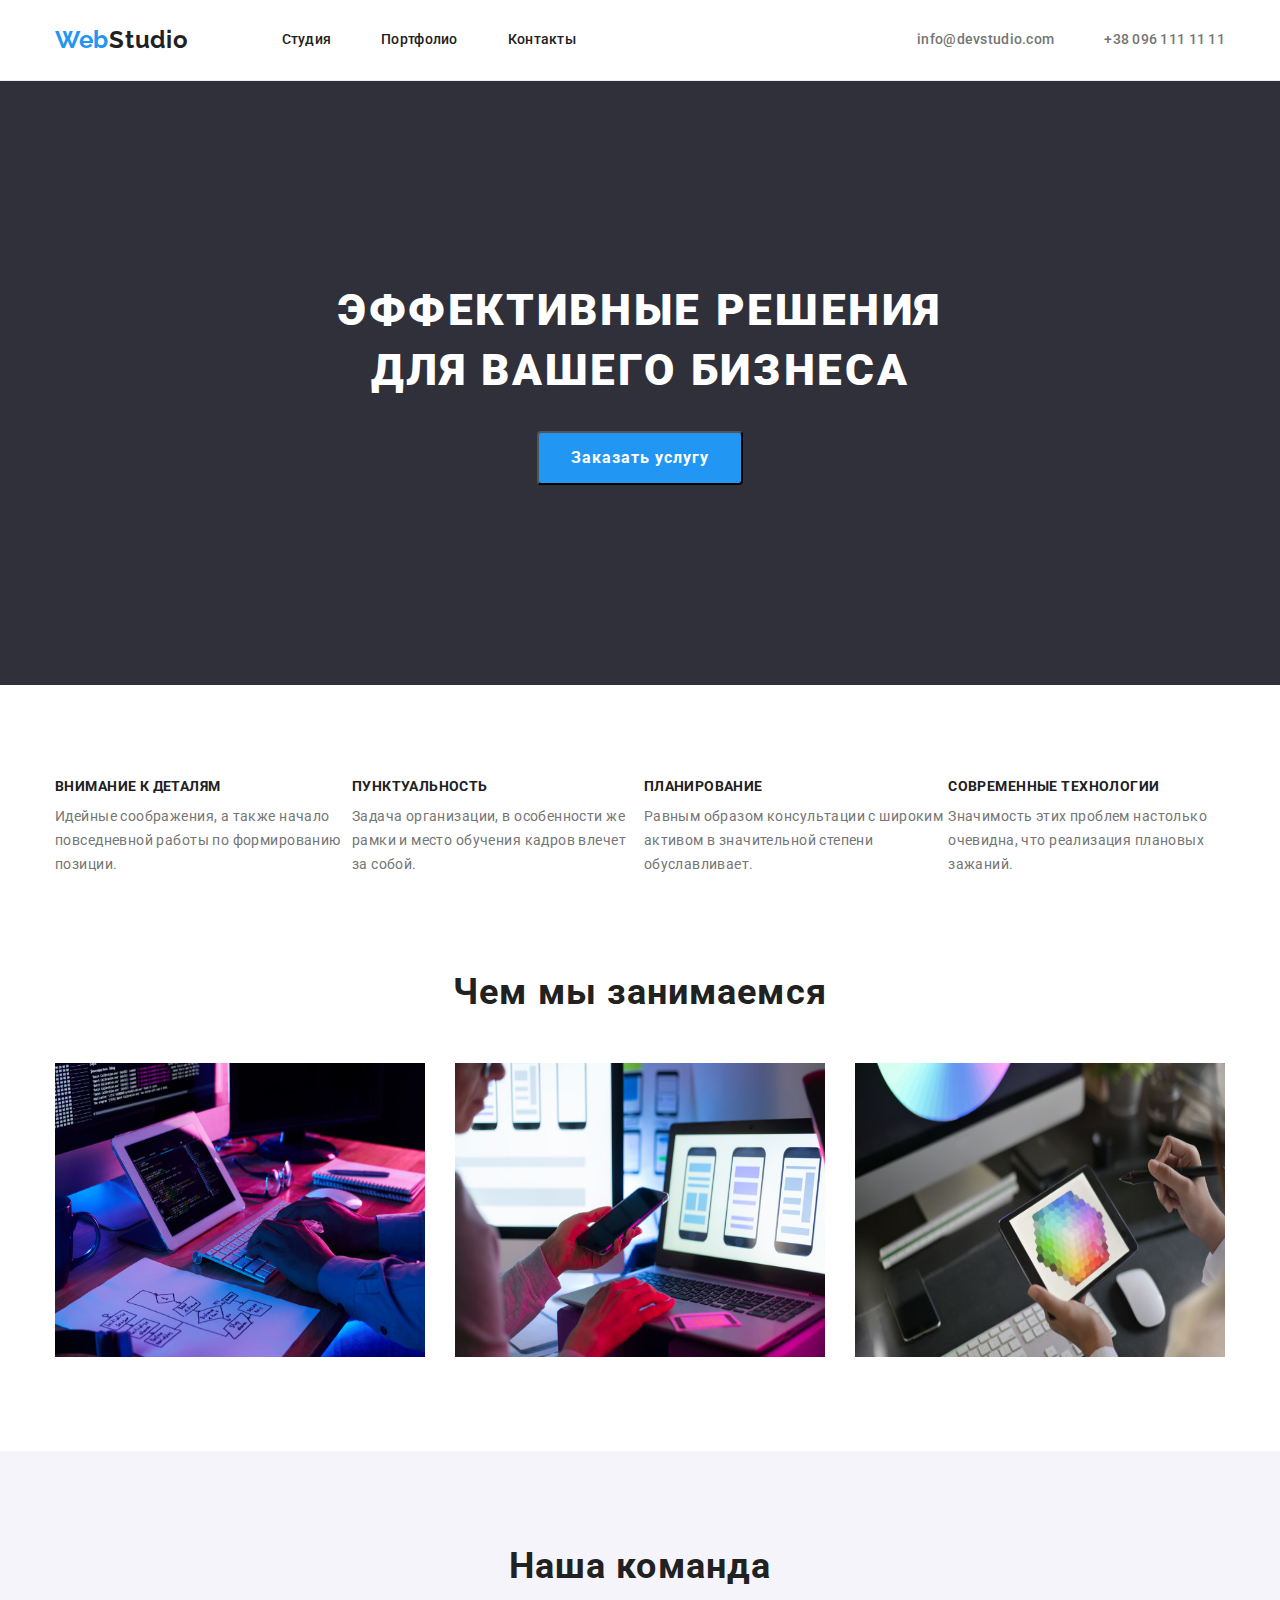
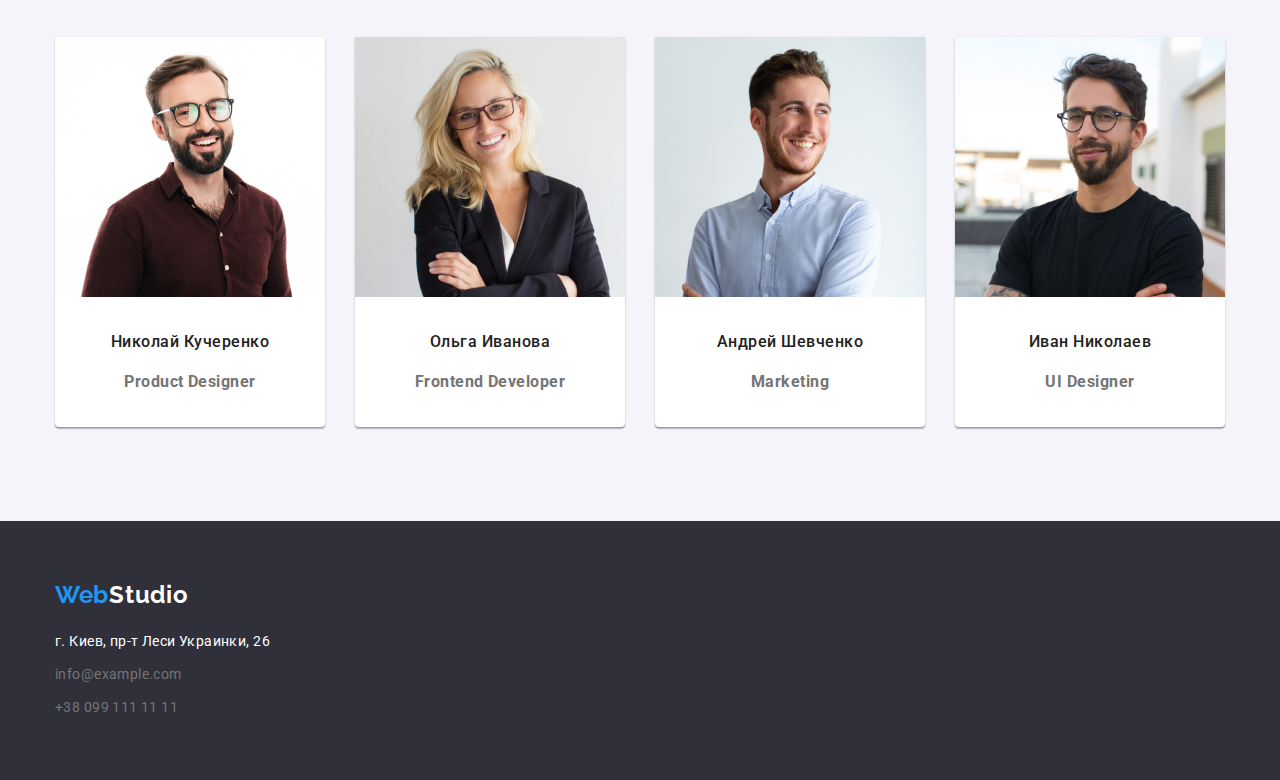
==== commit 2d921720: "section paddings" ====
--- a/index.html
+++ b/index.html
@@ -45,13 +45,13 @@
 
     <main>
         <!--Герой-->
-        <section class="hero-container">
+        <section class="hero-section">
             <h1 class="hero-title">Эффективные решения для вашего бизнеса</h1>
             <button type="button" class="hero-btn">Заказать услугу</button>
         </section>
 
         <!--Чем можем похвастаться-->
-        <section class="features__section">
+        <section class="features-section">
             <div class="features container">
                 <h2 hidden>Особенности</h2>
                 <ul class="features-list">
@@ -83,33 +83,32 @@
         </section>
 
         <!--Чем мы занимаемся-->
-        <section class="work__section container">
-            <h2 class="heading">Чем мы занимаемся</h2>
-            <ul class="work-list">
-                <li class="work-list-item">
-                    <a href="">
-                        <img src="./images/photo1.jpg" alt="лаптоп" width="370" height="294">
-                        <!--                     <span>Десктопные приложения</span>
- --> </a>
-                </li>
-                <li class="work-list-item">
-                    <a href="">
-                        <img src="./images/photo2.jpg" alt="тел" width="370" height="294">
-                        <!--                     <span>Мобильные приложения</span>
- --> </a>
-                </li>
-                <li class="work-list-item">
-                    <a href="">
-                        <img src="./images/photo3.jpg" alt="экран" width="370" height="294">
-                        <!--                     <span>Дизайнерские решения</span>
- --> </a>
-                </li>
-            </ul>
+        <section class="work-section">
+            <div class="work container">
+                <h2 class="heading">Чем мы занимаемся</h2>
+                <ul class="work-list">
+                    <li class="work-list-item">
+                        <a href="">
+                            <img src="./images/photo1.jpg" alt="лаптоп" width="370" height="294">
+                        </a>
+                    </li>
+                    <li class="work-list-item">
+                        <a href="">
+                            <img src="./images/photo2.jpg" alt="тел" width="370" height="294">
+                        </a>
+                    </li>
+                    <li class="work-list-item">
+                        <a href="">
+                            <img src="./images/photo3.jpg" alt="экран" width="370" height="294">
+                        </a>
+                    </li>
+                </ul>
+            </div>
         </section>
 
         <!--Наша команда-->
-        <section class="team-section ">
-            <div class="container">
+        <section class="team-section">
+            <div class="team container">
                 <h2 class="heading">Наша команда</h2>
                 <ul class="team-container">
                     <!--Николай Кучеренко-->
--- a/css/styles.css
+++ b/css/styles.css
@@ -153,7 +153,7 @@
   margin-bottom: 30px;
 }
 
-.hero-container {
+.hero-section {
   background-color: var(--hero-bg);
   text-align: center;
   padding-top: 200px;
@@ -221,7 +221,7 @@
   margin: 0px 0px;
 }
 
-.features__section {
+.features-section {
   padding-top: 94px;
   padding-bottom: 94px;
 }
@@ -249,7 +249,7 @@
   margin-right: 30px;
 }
 
-.work__section {
+.work-section {
   padding-bottom: 94px;
 }
 
@@ -265,6 +265,7 @@
   padding-bottom: 94px;
   margin-top: 0;
   margin-bottom: 0;
+  background-color: var(--team-bg);
 }
 .team-item {
   background: #ffffff;
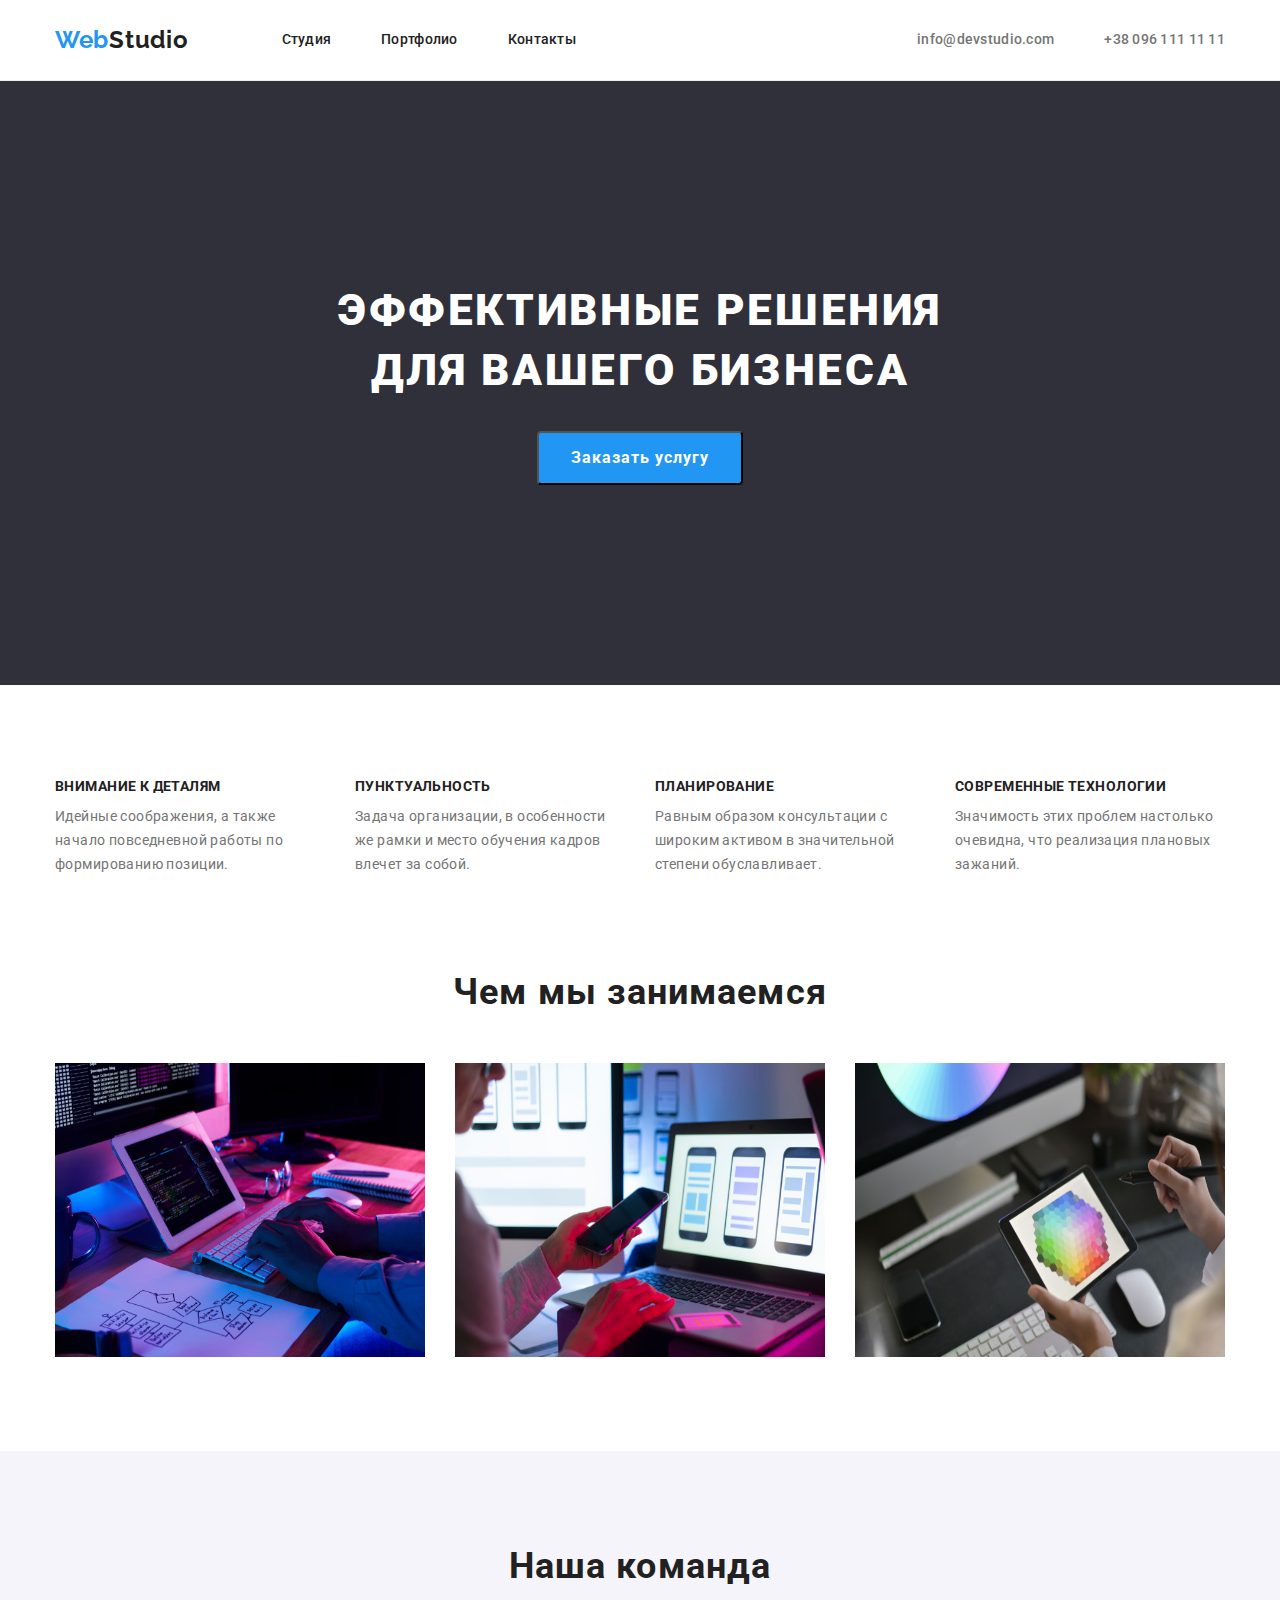
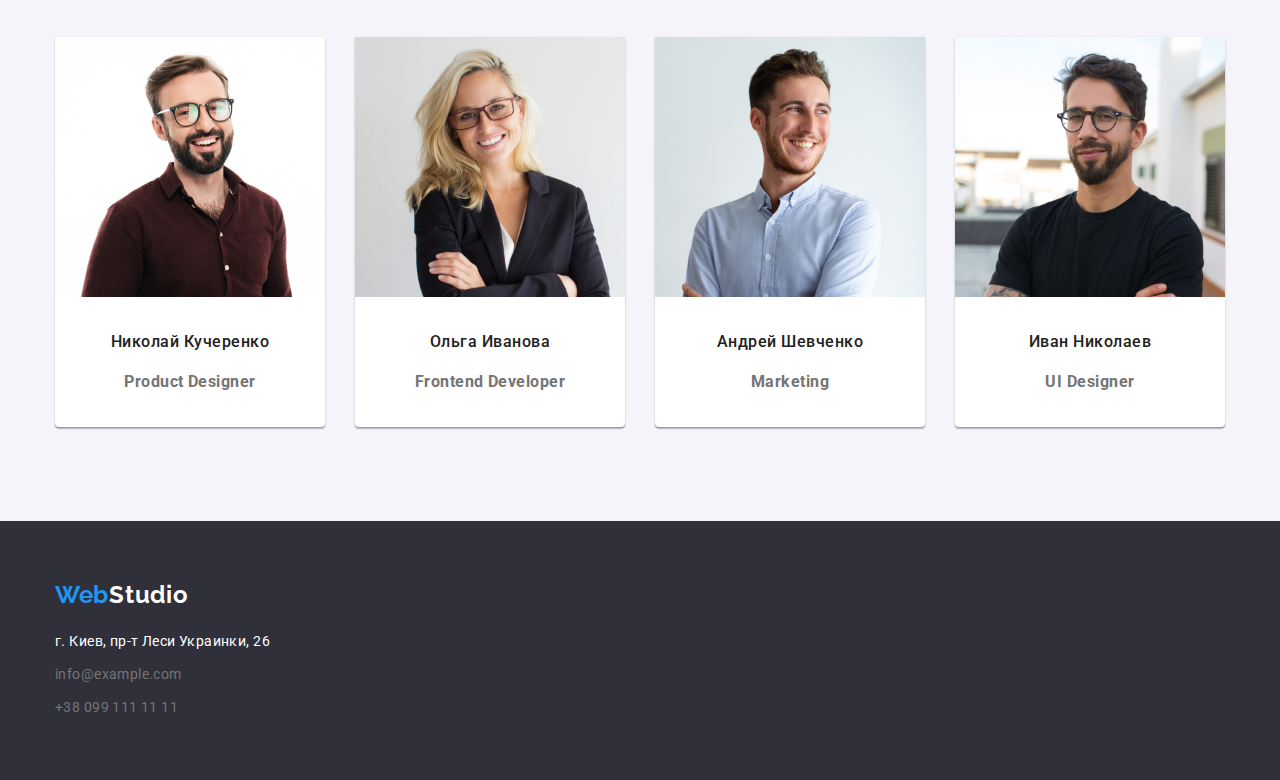
==== commit e895b45c: "hero section padding + features margin-right" ====
--- a/index.html
+++ b/index.html
@@ -15,7 +15,7 @@
 <body>
     <header>
         <!--Логотип header-->
-        <div class="main container">
+        <div class="header container">
             <a href="./index.html"><span class="logo-link current">Web</span><span class="logo-link">Studio</span></a>
             <nav class="nav">
                 <ul class="nav-list">
@@ -46,14 +46,16 @@
     <main>
         <!--Герой-->
         <section class="hero-section">
-            <h1 class="hero-title">Эффективные решения для вашего бизнеса</h1>
-            <button type="button" class="hero-btn">Заказать услугу</button>
+            <div class="hero container">
+                <h1 class="hero-title">Эффективные решения для вашего бизнеса</h1>
+                <button type="button" class="hero-btn">Заказать услугу</button>
+            </div>
         </section>
 
         <!--Чем можем похвастаться-->
         <section class="features-section">
+            <h2 hidden>Особенности</h2>
             <div class="features container">
-                <h2 hidden>Особенности</h2>
                 <ul class="features-list">
                     <li class="features-item">
                         <p class="title"> Внимание к деталям </p>
@@ -208,7 +210,7 @@
 
 
     <footer class="footer__section" id="contacts">
-        <div class="container">
+        <div class="footer container">
             <!--адресс-->
             <a href="#top"> <span class="logo-link current">Web</span><span class="logo-link--footer">Studio</span></a>
             </a>
--- a/css/styles.css
+++ b/css/styles.css
@@ -90,7 +90,7 @@
 }
 /*=== строка с навигацией Студия Портфолио Контакты ====*/
 /*=== контакты ===*/
-.main.container {
+.header.container {
   display: flex;
   align-items: center;
 }
@@ -148,17 +148,19 @@
   letter-spacing: 0.06em;
   text-transform: uppercase;
   color: var(--white-color);
-
   margin-top: 0px;
   margin-bottom: 30px;
 }
 
 .hero-section {
   background-color: var(--hero-bg);
-  text-align: center;
   padding-top: 200px;
   padding-bottom: 200px;
-}
+  text-align: center;
+}
+
+/* .hero.container {
+} */
 
 .hero-btn {
   font-weight: 700;
@@ -225,7 +227,16 @@
   padding-top: 94px;
   padding-bottom: 94px;
 }
-
+.features-list {
+  display: flex;
+}
+.features-item {
+  width: 270px;
+}
+
+.features-item:not(:last-child) {
+  margin-right: 30px;
+}
 /* === ЧЕМ МЫ ЗАНИМАЕМСЯ ===*/
 .work-list {
   display: flex;
@@ -256,7 +267,6 @@
 /* !=== OUR TEAM ===*/
 .team-container {
   display: flex;
-  flex-wrap: wrap;
   justify-content: space-between;
 }
 
